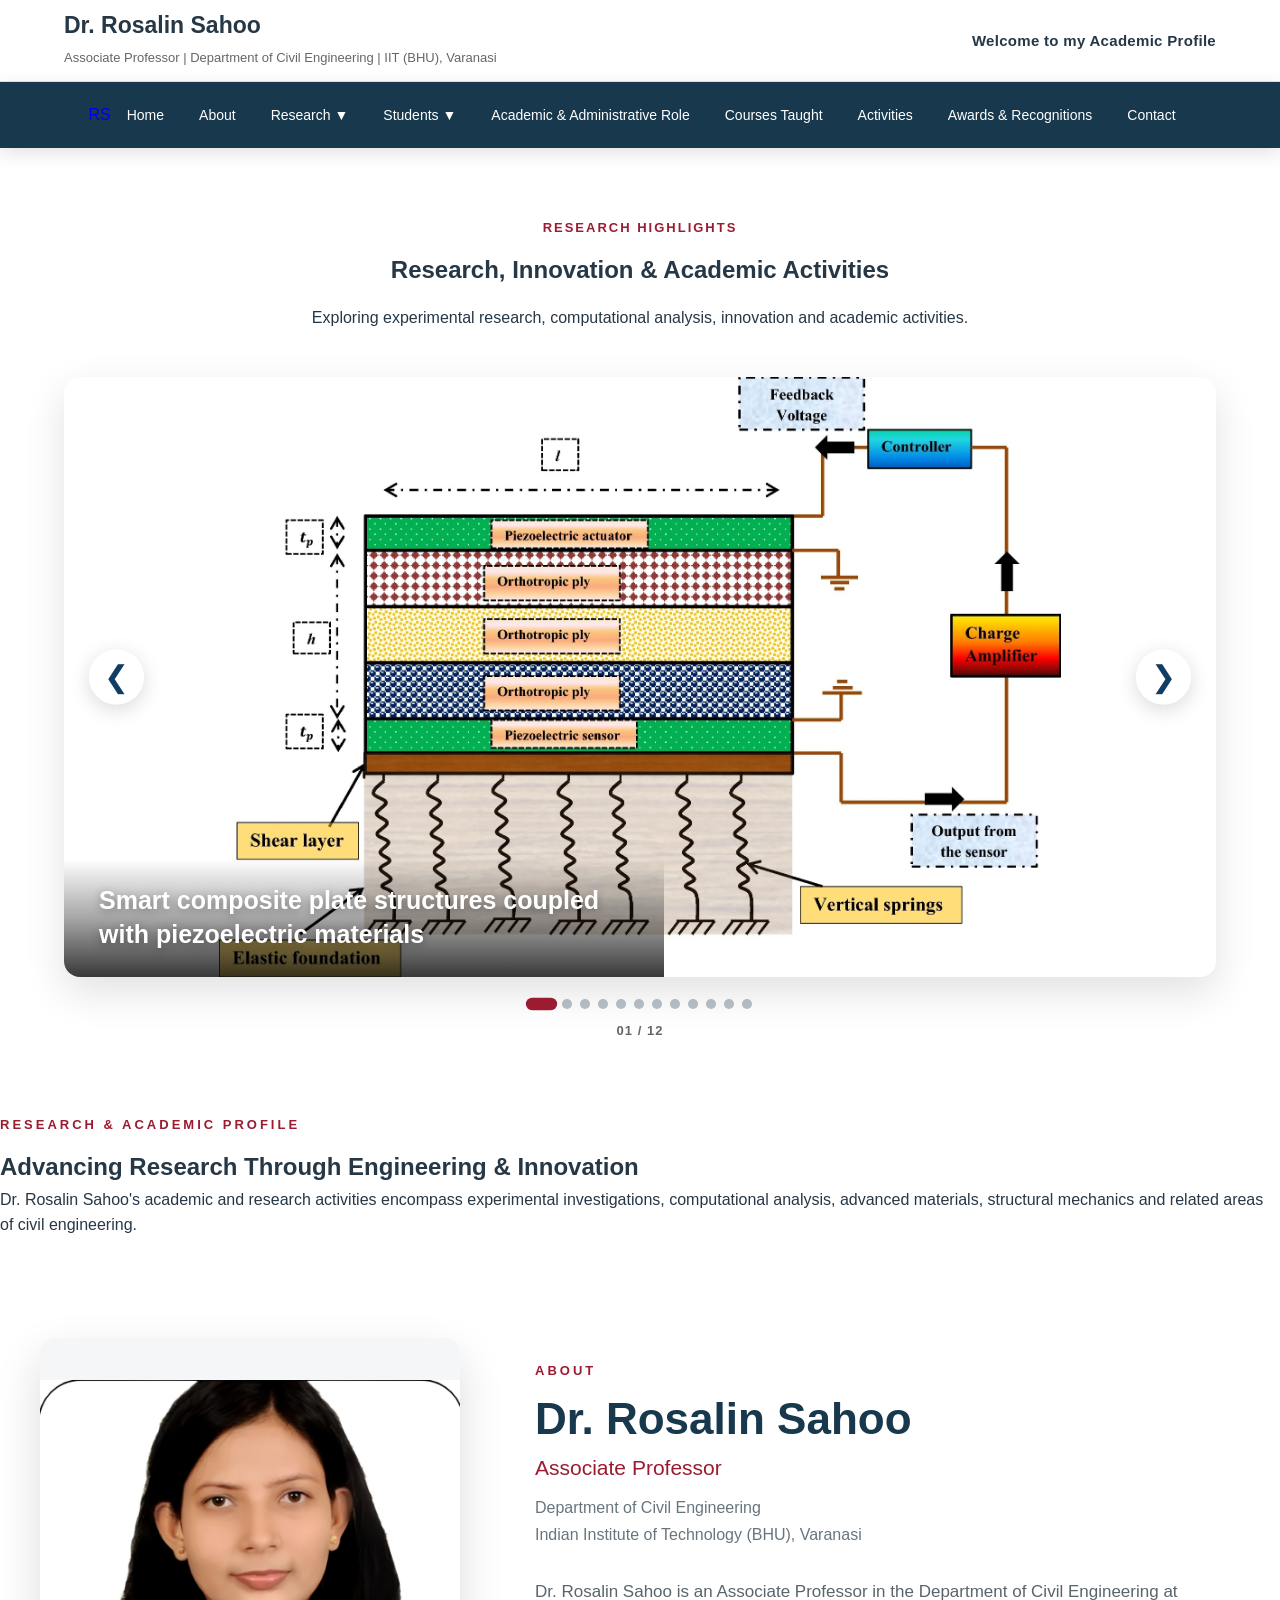
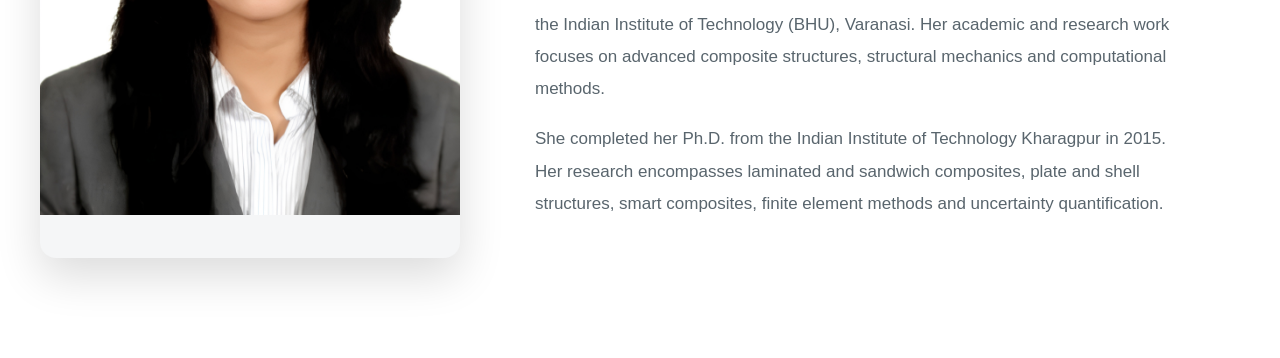
==== index.html @ 18638da4 "Initial website upload" ====
<!DOCTYPE html>
<html lang="en">

<head>

    <meta charset="UTF-8">
    <meta name="viewport" content="width=device-width, initial-scale=1.0">

    <title>Dr. Rosalin Sahoo | IIT(BHU)</title>

    <link rel="stylesheet" href="css/style.css">
    <link rel="stylesheet" href="css/research-slider.css">
    <link rel="stylesheet" href="css/header.css">

</head>


<body>


<header class="site-header">

    <!-- =====================================================
         COMPACT WELCOME HEADER
    ====================================================== -->

    <div class="compact-header">

        <div class="compact-header-inner">

            <div class="header-profile">

                <h1>
                    Dr. Rosalin Sahoo
                </h1>

                <span>
                    Associate Professor | Department of Civil Engineering |
                    IIT (BHU), Varanasi
                </span>

            </div>


            <div class="welcome-message">

                <span>
                    Welcome to my Academic Profile
                </span>

            </div>

        </div>

    </div>



    <!-- =================================================
         NAVIGATION BAR
    ================================================== -->

    <nav class="navbar">

        <div class="nav-container">


            <!-- Small Logo -->

            <a href="index.html" class="nav-logo">
                RS
            </a>



            <!-- Main Menu -->

            <ul class="nav-menu">


                <!-- HOME -->

                <li>
                    <a href="index.html">
                        Home
                    </a>
                </li>



                <!-- ABOUT -->

                <li>
                    <a href="#about">
                        About
                    </a>
                </li>



                <!-- RESEARCH -->

                <li class="dropdown">

                    <a href="#">
                        Research <span>▼</span>
                    </a>

                    <ul class="dropdown-menu">

                        <li>
                            <a href="research-areas.html">
                                Research Areas
                            </a>
                        </li>

                        <li>
                            <a href="publications.html">
                                Publications
                            </a>
                        </li>

                        <li>
                            <a href="sponsored-projects.html">
                                Sponsored Projects
                            </a>
                        </li>

                        <li>
                            <a href="patents.html">
                                Patents
                            </a>
                        </li>

                    </ul>

                </li>



                <!-- STUDENTS -->

                <li class="dropdown">

                    <a href="#">
                        Students <span>▼</span>
                    </a>

                    <ul class="dropdown-menu">

                        <li>
                            <a href="postdoctoral-fellows.html">
                                Postdoctoral Fellows
                            </a>
                        </li>

                        <li>
                            <a href="phd-students.html">
                                Ph.D. Students
                            </a>
                        </li>

                        <li>
                            <a href="pg-students.html">
                                PG Students (M.Tech. + IDD)
                            </a>
                        </li>

                    </ul>

                </li>



<!-- ACADEMIC & ADMINISTRATIVE ROLE -->
<li>
    <a href="academic-administrative-experience.html">
        Academic &amp; Administrative Role
    </a>
</li>


<!-- COURSES TAUGHT -->
<li>
    <a href="courses-taught.html">
        Courses Taught
    </a>
</li>


<!-- ACTIVITIES -->
<li>
    <a href="activities.html">
        Activities
    </a>
</li>


<!-- AWARDS -->
<li>
    <a href="awards.html">
        Awards &amp; Recognitions
    </a>
</li>


<!-- CONTACT -->
<li>
    <a href="contact.html">
        Contact
    </a>
</li>

            </ul>

        </div>

    </nav>

</header>



<!-- =====================================================
     MAIN
====================================================== -->

<main>



<!-- =====================================================
     RESEARCH SLIDESHOW
====================================================== -->

<section class="research-slider-section">

    <div class="section-heading">

        <span class="section-kicker">
            RESEARCH HIGHLIGHTS
        </span>

        <h2>
            Research, Innovation &amp; Academic Activities
        </h2>

        <p>
            Exploring experimental research, computational analysis,
            innovation and academic activities.
        </p>

    </div>


    <!-- SLIDESHOW -->

    <div class="research-slider">

        <div class="slide-image-container">

            <img
                id="slide-image"
                src="images/hero/Smart_composite_plate_structures_coupled_with_piezoelectric_materials.jpg"
                alt="Research activity"
            >

            <!-- Image title -->

            <div class="slide-title">

                <h3 id="slide-heading">
                    Smart composite plate structures coupled with piezoelectric materials
                </h3>

            </div>


            <!-- Previous -->

            <button
                class="slider-button slider-prev"
                id="prev-slide"
                aria-label="Previous slide">

                &#10094;

            </button>


            <!-- Next -->

            <button
                class="slider-button slider-next"
                id="next-slide"
                aria-label="Next slide">

                &#10095;

            </button>

        </div>


        <!-- Dots -->

        <div
            class="slider-dots"
            id="slider-dots">
        </div>


        <!-- Counter -->

        <div
            class="slide-counter"
            id="slide-counter">

            01 / 12

        </div>

    </div>

</section>



<!-- =====================================================
     RESEARCH INTRODUCTION
====================================================== -->

<section class="research-introduction">

    <div class="research-introduction-inner">

        <span class="section-kicker">
            RESEARCH &amp; ACADEMIC PROFILE
        </span>

        <h2>
            Advancing Research Through
            Engineering &amp; Innovation
        </h2>

        <p>
            Dr. Rosalin Sahoo's academic and research activities
            encompass experimental investigations, computational
            analysis, advanced materials, structural mechanics
            and related areas of civil engineering.
        </p>

    </div>

</section>



<!-- =====================================================
     ABOUT DR. ROSALIN SAHOO
====================================================== -->

<section
    id="about"
    class="about-section">


    <div class="about-container">


        <!-- LEFT: PROFILE PHOTO -->

        <div class="about-image">

            <img
                src="images/profilepic/R_Sahoo_image.jpg"
                alt="Dr. Rosalin Sahoo"
                class="profile-photo"
            >

        </div>



        <!-- RIGHT: PROFILE DETAILS -->

        <div class="about-content">

            <span class="section-kicker">
                ABOUT
            </span>

            <h2>
                Dr. Rosalin Sahoo
            </h2>

            <h3>
                Associate Professor
            </h3>

            <p class="about-affiliation">

                Department of Civil Engineering<br>

                Indian Institute of Technology (BHU), Varanasi

            </p>

            <p>

                Dr. Rosalin Sahoo is an Associate Professor in the
                Department of Civil Engineering at the Indian Institute
                of Technology (BHU), Varanasi. Her academic and research
                work focuses on advanced composite structures,
                structural mechanics and computational methods.

            </p>

            <p>

                She completed her Ph.D. from the Indian Institute of
                Technology Kharagpur in 2015. Her research encompasses
                laminated and sandwich composites, plate and shell
                structures, smart composites, finite element methods
                and uncertainty quantification.

            </p>

        </div>

    </div>

</section>


<!-- =====================================================
     JAVASCRIPT
====================================================== -->

<script src="js/script.js"></script>


</body>

</html>
---- css/style.css ----
/* =========================================================
   DR. ROSALIN SAHOO WEBSITE
   COMPLETE CSS
========================================================= */


/* =========================================================
   1. GLOBAL
========================================================= */

* {
    margin: 0;
    padding: 0;
    box-sizing: border-box;
}

html {
    scroll-behavior: smooth;
}

body {
    margin: 0;
    padding: 0;

    font-family:
        "Segoe UI",
        Arial,
        Helvetica,
        sans-serif;

    color: #263746;

    background: #ffffff;

    line-height: 1.6;

    overflow-x: hidden;
}

img {
    max-width: 100%;
}

a {
    text-decoration: none;
}

button {
    font-family: inherit;
}


/* =========================================================
   2. COMMON SECTION LABEL
========================================================= */

.section-kicker {
    display: inline-block;

    margin-bottom: 12px;

    color: #9b1c31;

    font-size: 13px;

    font-weight: 700;

    letter-spacing: 3px;

    text-transform: uppercase;
}


/* =========================================================
   3. IIT(BHU) HEADER
========================================================= */

.header-background {

    width: 100%;

    min-height: 250px;

    background-image:
        linear-gradient(
            rgba(12, 35, 50, 0.55),
            rgba(12, 35, 50, 0.55)
        ),
        url("../images/background/iitbhu_background.jpeg");

    background-size: cover;

    background-position: center;

    display: flex;

    align-items: center;

    justify-content: center;

    text-align: center;

    color: white;
}


.header-content {

    padding: 50px 25px;

}


.header-content h1 {

    margin-bottom: 8px;

    font-size: 42px;

    font-weight: 600;

    letter-spacing: 0.5px;

}


.header-content p {

    font-size: 18px;

    opacity: 0.92;

}


/* =========================================================
   4. NAVIGATION BAR
========================================================= */

.navbar {

    width: 100%;

    background: #17384d;

    box-shadow:
        0 5px 18px rgba(0, 0, 0, 0.12);

    position: relative;

    z-index: 1000;
}


.nav-container {

    width: 100%;

    max-width: 1250px;

    min-height: 66px;

    margin: 0 auto;

    padding: 0 25px;

    display: flex;

    align-items: center;

    justify-content: center;
}


.nav-menu {

    list-style: none;

    display: flex;

    align-items: center;

    justify-content: center;

    flex-wrap: wrap;

    gap: 3px;

}


.nav-menu > li {

    position: relative;

}


.nav-menu > li > a {

    display: block;

    padding: 21px 16px;

    color: white;

    font-size: 14px;

    font-weight: 500;

    transition:
        background 0.3s ease,
        color 0.3s ease;
}


.nav-menu > li > a:hover {

    background: #9b1c31;

}


/* Dropdown */

.dropdown-menu {

    position: absolute;

    top: 100%;

    left: 0;

    min-width: 220px;

    padding: 8px 0;

    background: white;

    list-style: none;

    box-shadow:
        0 12px 30px rgba(0, 0, 0, 0.16);

    border-top: 3px solid #9b1c31;

    opacity: 0;

    visibility: hidden;

    transform: translateY(8px);

    transition:
        opacity 0.25s ease,
        transform 0.25s ease,
        visibility 0.25s ease;

    z-index: 1100;
}


.nav-menu li:hover > .dropdown-menu {

    opacity: 1;

    visibility: visible;

    transform: translateY(0);

}


.dropdown-menu li {

    width: 100%;

}


.dropdown-menu li a {

    display: block;

    padding: 11px 18px;

    color: #304452;

    font-size: 14px;

    white-space: nowrap;

}


.dropdown-menu li a:hover {

    background: #f1f4f6;

    color: #9b1c31;

}


/* =========================================================
   HERO SLIDESHOW — CENTERED
========================================================= */

.hero-section {
    width: 100%;
    padding: 60px 30px;

    display: flex;
    justify-content: center;
    align-items: center;

    background: linear-gradient(
        135deg,
        #f4f7f9,
        #e8eef2
    );

    box-sizing: border-box;
}


/* Main slideshow */

.hero-container {
    position: relative;

    display: block;

    width: 100%;
    max-width: 1200px;

    margin: 0 auto !important;

    padding: 0 !important;

    left: auto !important;
    right: auto !important;

    transform: none !important;

    overflow: hidden;

    border-radius: 16px;

    background: #172f3f;

    box-shadow:
        0 20px 45px rgba(0, 0, 0, 0.15);

    box-sizing: border-box;
}


/* =========================================================
   SLIDES
========================================================= */

.slide {
    position: relative !important;

    width: 100% !important;

    height: 560px;

    min-height: 560px;

    margin: 0 !important;

    padding: 0 !important;

    display: none;

    overflow: hidden;
}


.slide.active {
    display: block !important;
}


/* =========================================================
   SLIDE IMAGE
========================================================= */

.slide img {
    display: block;

    width: 100% !important;

    height: 560px !important;

    margin: 0 !important;

    padding: 0 !important;

    object-fit: cover;

    object-position: center;
}


/* =========================================================
   ANNOTATIONS
========================================================= */

.annotation {
    position: absolute !important;

    z-index: 20;

    padding: 8px 14px;

    margin: 0;

    background: rgba(23, 56, 77, 0.95);

    color: #ffffff;

    border-left: 4px solid #9b1c31;

    border-radius: 4px;

    font-size: 14px;

    font-weight: 600;

    line-height: 1.4;

    white-space: nowrap;

    box-shadow:
        0 6px 18px rgba(0, 0, 0, 0.25);
}


/* =========================================================
   PREVIOUS / NEXT
========================================================= */

.prev,
.next {
    position: absolute !important;

    top: 50%;

    width: 45px;

    height: 45px;

    margin: 0;

    padding: 0;

    transform: translateY(-50%);

    z-index: 30;

    border: none;

    border-radius: 50%;

    background: rgba(23, 56, 77, 0.82);

    color: #ffffff;

    font-size: 25px;

    cursor: pointer;

    display: flex;

    align-items: center;

    justify-content: center;
}


.prev {
    left: 20px;
}


.next {
    right: 20px;
}


.prev:hover,
.next:hover {
    background: #9b1c31;
}


/* =========================================================
   DOTS
========================================================= */

.dots {
    position: absolute !important;

    left: 50% !important;

    bottom: 20px;

    width: auto;

    margin: 0;

    padding: 0;

    transform: translateX(-50%);

    z-index: 30;

    display: flex;

    align-items: center;

    justify-content: center;

    gap: 8px;
}


.dot {
    width: 10px;

    height: 10px;

    margin: 0;

    padding: 0;

    border-radius: 50%;

    background: rgba(255, 255, 255, 0.55);

    cursor: pointer;
}


.dot.active,
.dot:hover {
    background: #ffffff;

    transform: scale(1.2);
}


/* =========================================================
   MOBILE
========================================================= */

@media (max-width: 700px) {

    .hero-section {
        width: 100%;

        padding: 30px 15px;

        display: flex;

        justify-content: center;
    }


    .hero-container {
        width: 100%;

        max-width: 100%;

        margin: 0 auto !important;
    }


    .slide {
        height: 420px;

        min-height: 420px;
    }


    .slide img {
        height: 420px !important;
    }


    .annotation {
        font-size: 11px;

        padding: 6px 9px;

        max-width: 180px;

        white-space: normal;
    }


    .prev,
    .next {
        width: 38px;

        height: 38px;

        font-size: 20px;
    }


    .prev {
        left: 10px;
    }


    .next {
        right: 10px;
    }
}

/* Individual slide */

.slide {
    position: relative;

    width: 100%;

    min-height: 560px;

    display: none;

    margin: 0;
    padding: 0;
}


.slide.active {
    display: block;
}


/* Slide image */

.slide img {
    display: block;

    width: 100%;

    height: 560px;

    margin: 0;
    padding: 0;

    object-fit: cover;

    object-position: center;
}


/* Image overlay */

.slide::after {
    content: "";

    position: absolute;

    top: 0;
    left: 0;
    right: 0;
    bottom: 0;

    background: linear-gradient(
        to bottom,
        rgba(0, 0, 0, 0.02),
        rgba(0, 0, 0, 0.15)
    );

    pointer-events: none;

    z-index: 1;
}


/* =========================================================
   ANNOTATIONS
========================================================= */

.annotation {
    position: absolute;

    z-index: 10;

    padding: 8px 14px;

    background: rgba(23, 56, 77, 0.94);

    color: white;

    border-left: 4px solid #9b1c31;

    border-radius: 4px;

    font-size: 14px;

    font-weight: 600;

    line-height: 1.4;

    white-space: nowrap;

    box-shadow: 0 6px 18px rgba(0, 0, 0, 0.25);
}


/* =========================================================
   PREVIOUS / NEXT BUTTONS
========================================================= */

.prev,
.next {
    position: absolute;

    top: 50%;

    transform: translateY(-50%);

    z-index: 20;

    width: 45px;
    height: 45px;

    border: none;

    border-radius: 50%;

    background: rgba(23, 56, 77, 0.80);

    color: white;

    font-size: 25px;

    cursor: pointer;

    display: flex;

    align-items: center;

    justify-content: center;
}


.prev {
    left: 20px;
}


.next {
    right: 20px;
}


.prev:hover,
.next:hover {
    background: #9b1c31;
}


/* =========================================================
   SLIDESHOW DOTS
========================================================= */

.dots {
    position: absolute;

    left: 50%;

    bottom: 20px;

    transform: translateX(-50%);

    z-index: 20;

    display: flex;

    justify-content: center;

    align-items: center;

    gap: 8px;
}


.dot {
    width: 10px;
    height: 10px;

    border-radius: 50%;

    background: rgba(255, 255, 255, 0.55);

    cursor: pointer;
}


.dot.active,
.dot:hover {
    background: white;

    transform: scale(1.2);
}


/* =========================================================
   6. INDIVIDUAL SLIDES
========================================================= */

.slide {

    position: relative !important;

    width: 100% !important;

    min-height: 570px;

    display: none;

    margin: 0;

    padding: 0;

    overflow: hidden;

}


/*
   Only the active slide is displayed.
*/

.slide.active {

    display: block !important;

}


/* =========================================================
   7. SLIDESHOW IMAGE
========================================================= */

.slide img {

    display: block;

    width: 100% !important;

    height: 570px;

    margin: 0;

    padding: 0;

    object-fit: cover;

    object-position: center;

}


/* =========================================================
   8. IMAGE OVERLAY
========================================================= */

.slide::after {

    content: "";

    position: absolute;

    top: 0;

    left: 0;

    right: 0;

    bottom: 0;

    background:
        linear-gradient(
            to bottom,
            rgba(0, 0, 0, 0.03),
            rgba(0, 0, 0, 0.15)
        );

    pointer-events: none;

    z-index: 1;

}


/* =========================================================
   9. ANNOTATIONS
========================================================= */


/*
   IMPORTANT:
   Annotations are positioned relative to the
   individual .slide.

   Therefore they stay attached to the photograph.
*/

.annotation {

    position: absolute !important;

    z-index: 20 !important;

    display: block;

    width: max-content;

    max-width: 220px;

    padding: 8px 14px;

    margin: 0;

    background:
        rgba(23, 56, 77, 0.95);

    color: #ffffff;

    border-left: 4px solid #9b1c31;

    border-radius: 4px;

    font-size: 14px;

    font-weight: 600;

    line-height: 1.4;

    white-space: nowrap;

    box-shadow:
        0 6px 18px rgba(0, 0, 0, 0.28);

    pointer-events: none;

}


/*
   If annotation has an arrow/line,
   it remains inside the slide.
*/

.annotation::after {

    pointer-events: none;

}


/* =========================================================
   10. SLIDESHOW PREVIOUS / NEXT BUTTONS
========================================================= */

.prev,
.next {

    position: absolute !important;

    top: 50%;

    transform: translateY(-50%);

    z-index: 50;

    width: 45px;

    height: 45px;

    padding: 0;

    border: none;

    border-radius: 50%;

    background:
        rgba(23, 56, 77, 0.82);

    color: #ffffff;

    font-size: 25px;

    line-height: 45px;

    text-align: center;

    cursor: pointer;

    transition:
        background 0.3s ease,
        transform 0.3s ease;
}


.prev {

    left: 20px;

}


.next {

    right: 20px;

}


.prev:hover,
.next:hover {

    background: #9b1c31;

    transform:
        translateY(-50%) scale(1.06);

}


/* =========================================================
   11. SLIDESHOW DOTS
========================================================= */

.dots {

    position: absolute !important;

    left: 50%;

    bottom: 20px;

    transform: translateX(-50%);

    z-index: 50;

    display: flex;

    align-items: center;

    justify-content: center;

    gap: 8px;

}


.dot {

    width: 10px;

    height: 10px;

    padding: 0;

    border-radius: 50%;

    background:
        rgba(255, 255, 255, 0.55);

    cursor: pointer;

    transition:
        transform 0.25s ease,
        background 0.25s ease;
}


.dot.active,
.dot:hover {

    background: #ffffff;

    transform: scale(1.25);

}


/* =========================================================
   12. ABOUT SECTION
========================================================= */

.about-section {

    width: 100%;

    padding: 100px 30px;

    background: #ffffff;

}


.about-container {

    width: 100%;

    max-width: 1200px;

    margin: 0 auto;

    display: grid !important;

    grid-template-columns:
        420px 1fr !important;

    gap: 75px;

    align-items: center;

}


/* LEFT PHOTO */

.about-image {

    width: 420px;

    height: 520px;

    display: block;

    margin: 0;

}


.profile-photo {

    width: 100%;

    height: 100%;

    display: block;

    object-fit: contain;

    object-position: center;

    border-radius: 16px;

    background: #f5f6f7;

    box-shadow:
        0 18px 45px rgba(0, 0, 0, 0.14);

}


/* RIGHT CONTENT */

.about-content {

    width: 100%;

    max-width: 650px;

}


.about-content h2 {

    margin: 0 0 8px;

    font-size: 44px;

    line-height: 1.15;

    color: #17384d;

    font-weight: 600;

}


.about-content h3 {

    margin: 0 0 12px;

    font-size: 21px;

    line-height: 1.4;

    color: #9b1c31;

    font-weight: 500;

}


.about-affiliation {

    margin: 0 0 28px;

    color: #68757d;

    font-size: 16px;

    line-height: 1.7;

}


.about-content p:not(.about-affiliation) {

    margin: 0 0 18px;

    color: #59656d;

    font-size: 17px;

    line-height: 1.9;

}


.about-button {

    display: inline-flex;

    align-items: center;

    gap: 14px;

    margin-top: 12px;

    padding: 13px 22px;

    border-radius: 5px;

    background: #17384d;

    color: #ffffff;

    font-size: 14px;

    font-weight: 500;

}


.about-button:hover {

    background: #9b1c31;

}


/* =========================================================
   13. RESEARCH AREA SECTION
========================================================= */

.research-areas-section {

    width: 100%;

    padding: 100px 30px;

    background:
        linear-gradient(
            135deg,
            #f5f7fa,
            #e9eef3
        );

}


.research-areas-heading {

    width: 100%;

    max-width: 850px;

    margin: 0 auto 55px;

    text-align: center;

}


.research-areas-heading h2 {

    margin: 0 0 15px;

    color: #17384d;

    font-size: 42px;

    line-height: 1.2;

    font-weight: 600;

}


.research-areas-heading p {

    margin: 0;

    color: #68757d;

    font-size: 17px;

    line-height: 1.8;

}


/* =========================================================
   14. RESEARCH CARDS
========================================================= */

.research-cards {

    width: 100%;

    max-width: 1200px;

    margin: 0 auto;

    display: grid !important;

    grid-template-columns:
        repeat(3, minmax(0, 1fr)) !important;

    gap: 25px;

}


.research-card {

    position: relative;

    min-height: 285px;

    padding: 35px;

    background: #ffffff;

    border-radius: 12px;

    border: 1px solid #e3e8ec;

    overflow: hidden;

    transition:
        transform 0.3s ease,
        box-shadow 0.3s ease;
}


.research-card::before {

    content: "";

    position: absolute;

    left: 0;

    top: 0;

    width: 4px;

    height: 0;

    background: #9b1c31;

    transition:
        height 0.3s ease;
}


.research-card:hover {

    transform:
        translateY(-7px);

    box-shadow:
        0 18px 40px rgba(0, 0, 0, 0.10);

}


.research-card:hover::before {

    height: 100%;

}


.research-number {

    margin-bottom: 22px;

    color: #9b1c31;

    font-size: 13px;

    font-weight: 700;

    letter-spacing: 2px;

}


.research-card h3 {

    margin: 0 0 15px;

    color: #17384d;

    font-size: 21px;

    line-height: 1.35;

}


.research-card p {

    margin: 0;

    color: #68757d;

    font-size: 15px;

    line-height: 1.75;

}


.research-arrow {

    position: absolute;

    right: 30px;

    bottom: 25px;

    color: #9b1c31;

    font-size: 22px;

}


.research-card:hover .research-arrow {

    transform:
        translateX(7px);

}


/* =========================================================
   15. GENERAL CONTENT
========================================================= */

.content-section {

    width: 100%;

    padding: 90px 30px;

    background: #ffffff;

}


.content-container {

    width: 100%;

    max-width: 1200px;

    margin: 0 auto;

}


.content-section h2 {

    margin-bottom: 25px;

    color: #17384d;

    font-size: 40px;

}


.content-section p {

    color: #59656d;

    line-height: 1.8;

}


/* =========================================================
   16. FOOTER
========================================================= */

.site-footer {

    width: 100%;

    padding: 55px 30px;

    background: #17384d;

    color: #ffffff;

    text-align: center;

}


.site-footer h3 {

    margin-bottom: 10px;

    font-size: 22px;

    font-weight: 500;

}


.site-footer p {

    color:
        rgba(255, 255, 255, 0.75);

    font-size: 14px;

    line-height: 1.7;

}


/* =========================================================
   17. TABLET
========================================================= */

@media (max-width: 1000px) {

    .nav-menu > li > a {

        padding: 18px 11px;

        font-size: 13px;

    }


    /* About */

    .about-container {

        grid-template-columns:
            340px 1fr !important;

        gap: 45px;

    }


    .about-image {

        width: 340px;

        height: 450px;

    }


    .about-content h2 {

        font-size: 36px;

    }


    /* Research */

    .research-cards {

        grid-template-columns:
            repeat(2, minmax(0, 1fr)) !important;

    }

}


/* =========================================================
   18. MOBILE
========================================================= */

@media (max-width: 700px) {

    /* Header */

    .header-background {

        min-height: 210px;

    }


    .header-content {

        padding: 40px 20px;

    }


    .header-content h1 {

        font-size: 30px;

    }


    .header-content p {

        font-size: 15px;

    }


    /* Navigation */

    .nav-container {

        padding: 0 10px;

    }


    .nav-menu {

        width: 100%;

        flex-direction: column;

        align-items: stretch;

        gap: 0;

    }


    .nav-menu > li > a {

        text-align: center;

        padding: 13px 10px;

    }


    /* Hero */

    .hero-section {

        padding: 30px 15px;

    }


    .hero-container {

        width: 100%;

        margin-left: auto !important;

        margin-right: auto !important;

        border-radius: 12px;

    }


    .slide {

        width: 100% !important;

        min-height: 420px;

    }


    .slide img {

        width: 100% !important;

        height: 420px;

    }


    .annotation {

        font-size: 11px;

        padding: 6px 9px;

        max-width: 160px;

    }


    .prev,
    .next {

        width: 38px;

        height: 38px;

        line-height: 38px;

        font-size: 20px;

    }


    .prev {

        left: 10px;

    }


    .next {

        right: 10px;

    }


    /* About */

    .about-section {

        padding: 70px 20px;

    }


    .about-container {

        display: grid !important;

        grid-template-columns:
            1fr !important;

        gap: 40px;

    }


    .about-image {

        width: 100%;

        max-width: 420px;

        height: 500px;

        margin: 0 auto;

    }


    .about-content {

        max-width: 100%;

    }


    .about-content h2 {

        font-size: 34px;

    }


    /* Research */

    .research-areas-section {

        padding: 70px 20px;

    }


    .research-areas-heading h2 {

        font-size: 33px;

    }


    .research-areas-heading p {

        font-size: 15px;

    }


    .research-cards {

        grid-template-columns:
            1fr !important;

        gap: 20px;

    }


    .research-card {

        min-height: 250px;

        padding: 30px;

    }


    /* General */

    .content-section {

        padding: 70px 20px;

    }


    .content-section h2 {

        font-size: 32px;

    }

}


/* =========================================================
   19. SMALL MOBILE
========================================================= */

@media (max-width: 450px) {

    .header-content h1 {

        font-size: 26px;

    }


    .about-image {

        height: 430px;

    }


    .about-content h2 {

        font-size: 30px;

    }


    .research-card {

        padding: 25px;

    }


    .research-card h3 {

        font-size: 19px;

    }

}
/* =========================================================
   RESEARCH HIGHLIGHTS SLIDESHOW
   Matches the actual HTML structure
========================================================= */

.research-slider-section {
    width: 100%;
    padding: 80px 30px;

    background:
        linear-gradient(
            135deg,
            #f4f7f9,
            #e8eef2
        );

    box-sizing: border-box;
}


/* Section heading */

.research-slider-section .section-heading {
    width: 100%;
    max-width: 900px;

    margin: 0 auto 45px;

    text-align: center;
}


/* Main slider */

.research-slider {
    position: relative;

    width: 100%;
    max-width: 1200px;

    margin: 0 auto !important;

    padding: 0;

    box-sizing: border-box;

    display: block;
}


/* =========================================================
   IMAGE CONTAINER
========================================================= */

.slide-image-container {
    position: relative;

    width: 100%;
    max-width: 1200px;

    height: 600px;

    margin: 0 auto !important;
    padding: 0;

    overflow: hidden;

    border-radius: 16px;

    background: #172f3f;

    box-shadow:
        0 20px 45px rgba(0, 0, 0, 0.16);

    box-sizing: border-box;
}


/* Main slideshow image */

#slide-image {
    display: block;

    width: 100% !important;

    height: 600px !important;

    max-width: none !important;

    margin: 0 !important;
    padding: 0;

    object-fit: cover;

    object-position: center;

    transition:
        opacity 0.4s ease;
}


/* Dark overlay */

.slide-overlay {
    position: absolute;

    top: 0;
    left: 0;
    right: 0;
    bottom: 0;

    z-index: 2;

    pointer-events: none;

    background:
        linear-gradient(
            to bottom,
            rgba(0, 0, 0, 0.08),
            rgba(0, 0, 0, 0.18)
        );
}


/* =========================================================
   SLIDE TITLE
========================================================= */

.slide-title {
    position: absolute;

    left: 40px;
    bottom: 45px;

    z-index: 5;

    max-width: 600px;

    color: white;
}


.slide-title span {
    display: block;

    margin-bottom: 8px;

    color: #ffffff;

    font-size: 13px;

    font-weight: 700;

    letter-spacing: 2px;

    text-transform: uppercase;
}


.slide-title h3 {
    margin: 0;

    color: #ffffff;

    font-size: 32px;

    line-height: 1.25;

    font-weight: 600;

    text-shadow:
        0 2px 10px rgba(0, 0, 0, 0.35);
}


/* =========================================================
   ANNOTATIONS
========================================================= */

.annotation-container {
    position: absolute;

    top: 0;
    left: 0;

    width: 100%;
    height: 100%;

    z-index: 10;

    pointer-events: none;
}


/*
   Individual annotations generated by JavaScript
*/

.annotation-container .annotation {
    position: absolute;

    z-index: 11;

    padding: 8px 14px;

    background:
        rgba(23, 56, 77, 0.95);

    color: #ffffff;

    border-left: 4px solid #9b1c31;

    border-radius: 4px;

    font-size: 14px;

    font-weight: 600;

    line-height: 1.4;

    white-space: nowrap;

    box-shadow:
        0 6px 18px rgba(0, 0, 0, 0.28);
}


/* =========================================================
   PREVIOUS / NEXT BUTTONS
========================================================= */

.slider-button {
    position: absolute;

    top: 50%;

    z-index: 20;

    width: 48px;
    height: 48px;

    padding: 0;

    margin: 0;

    transform: translateY(-50%);

    border: none;

    border-radius: 50%;

    background:
        rgba(23, 56, 77, 0.82);

    color: #ffffff;

    font-size: 25px;

    line-height: 48px;

    text-align: center;

    cursor: pointer;

    transition:
        background 0.25s ease,
        transform 0.25s ease;
}


.slider-prev {
    left: 20px;
}


.slider-next {
    right: 20px;
}


.slider-button:hover {
    background: #9b1c31;

    transform:
        translateY(-50%) scale(1.06);
}


/* =========================================================
   DOTS
========================================================= */

.slider-dots {
    width: 100%;

    margin: 20px auto 0;

    display: flex;

    align-items: center;

    justify-content: center;

    gap: 8px;
}


/*
   Your JavaScript may generate buttons/spans here.
*/

.slider-dots button,
.slider-dots span,
.slider-dots .dot {
    width: 10px;
    height: 10px;

    padding: 0;
    margin: 0;

    border: none;

    border-radius: 50%;

    background: #b8c1c7;

    cursor: pointer;

    transition:
        transform 0.25s ease,
        background 0.25s ease;
}


.slider-dots button.active,
.slider-dots span.active,
.slider-dots .dot.active {
    background: #9b1c31;

    transform: scale(1.25);
}


/* =========================================================
   COUNTER
========================================================= */

.slide-counter {
    width: 100%;

    margin-top: 12px;

    text-align: center;

    color: #68757d;

    font-size: 13px;

    font-weight: 600;

    letter-spacing: 1px;
}


/* =========================================================
   TABLET
========================================================= */

@media (max-width: 900px) {

    .research-slider-section {
        padding: 70px 25px;
    }


    .slide-image-container {

        height: 520px;

    }


    #slide-image {

        height: 520px !important;

    }


    .slide-title {

        left: 30px;

        bottom: 35px;

    }


    .slide-title h3 {

        font-size: 27px;

    }

}


/* =========================================================
   MOBILE
========================================================= */

@media (max-width: 600px) {

    .research-slider-section {

        padding: 55px 15px;

    }


    .research-slider {

        width: 100%;

        max-width: 100%;

    }


    .slide-image-container {

        width: 100%;

        height: 430px;

        border-radius: 12px;

    }


    #slide-image {

        width: 100% !important;

        height: 430px !important;

    }


    .slide-title {

        left: 20px;

        right: 20px;

        bottom: 30px;

    }


    .slide-title h3 {

        font-size: 23px;

    }


    .slider-button {

        width: 40px;

        height: 40px;

        font-size: 20px;

        line-height: 40px;

    }


    .slider-prev {

        left: 10px;

    }


    .slider-next {

        right: 10px;

    }


    .annotation-container .annotation {

        padding: 6px 9px;

        font-size: 11px;

        max-width: 180px;

        white-space: normal;

    }

}
/* =========================================================
   PUBLICATIONS PAGE
========================================================= */

.publication-page {
    background: #ffffff;
}

.publication-intro {
    max-width: 900px;
    margin-bottom: 45px;
    font-size: 17px;
    line-height: 1.9;
}


/* =========================================================
   PUBLICATION SUMMARY
========================================================= */

.publication-summary {
    display: grid;
    grid-template-columns: repeat(3, 1fr);
    gap: 20px;
    margin-bottom: 70px;
}

.publication-stat {
    padding: 28px 25px;
    background: #f5f7f9;
    border: 1px solid #e3e8ec;
    border-radius: 10px;
    text-align: center;
}

.publication-stat strong {
    display: block;
    margin-bottom: 8px;
    color: #9b1c31;
    font-size: 27px;
    font-weight: 700;
}

.publication-stat span {
    display: block;
    color: #68757d;
    font-size: 14px;
    line-height: 1.5;
}


/* =========================================================
   PUBLICATION YEAR
========================================================= */

.publication-year {
    margin-bottom: 55px;
}

.publication-year h3 {
    margin: 0 0 25px;
    padding-bottom: 12px;
    color: #17384d;
    font-size: 30px;
    font-weight: 600;
    border-bottom: 2px solid #e3e8ec;
}


/* =========================================================
   PUBLICATION LIST
========================================================= */

.publication-list {
    margin: 0;
    padding-left: 30px;
}

.publication-list li {
    margin-bottom: 22px;
    padding-left: 8px;
    color: #59656d;
    font-size: 15.5px;
    line-height: 1.85;
}

.publication-list li::marker {
    color: #9b1c31;
    font-weight: 700;
}

.publication-list em {
    color: #17384d;
    font-style: italic;
}


/* =========================================================
   PUBLICATION NOTE
========================================================= */

.publication-note {
    margin-top: 30px;
    padding: 25px 30px;
    background: #f5f7f9;
    border-left: 4px solid #9b1c31;
    border-radius: 5px;
}

.publication-note p {
    margin: 0;
}


/* =========================================================
   PUBLICATIONS — TABLET
========================================================= */

@media (max-width: 800px) {

    .publication-summary {
        grid-template-columns: 1fr;
    }

}


/* =========================================================
   PUBLICATIONS — MOBILE
========================================================= */

@media (max-width: 600px) {

    .publication-page {
        padding: 60px 20px;
    }

    .publication-intro {
        font-size: 15px;
        line-height: 1.8;
    }

    .publication-summary {
        margin-bottom: 50px;
    }

    .publication-stat {
        padding: 23px 20px;
    }

    .publication-year {
        margin-bottom: 45px;
    }

    .publication-year h3 {
        font-size: 26px;
    }

    .publication-list {
        padding-left: 25px;
    }

    .publication-list li {
        padding-left: 5px;
        margin-bottom: 18px;
        font-size: 14px;
        line-height: 1.75;
    }

}
/* =========================================================
   PUBLICATIONS PAGE
========================================================= */

.publications-section {
    width: 100%;
    padding: 90px 30px;
    background: #f5f7fa;
}

.publications-container {
    width: 100%;
    max-width: 1200px;
    margin: 0 auto;
}


/* =========================================================
   PUBLICATIONS HEADING
========================================================= */

.publications-heading {
    max-width: 850px;
    margin: 0 auto 60px;
    text-align: center;
}

.publications-heading h2 {
    margin: 0 0 15px;
    color: #17384d;
    font-size: 44px;
    line-height: 1.2;
    font-weight: 600;
}

.publications-heading p {
    margin: 0;
    color: #68757d;
    font-size: 17px;
    line-height: 1.8;
}


/* =========================================================
   PUBLICATION CATEGORY
========================================================= */

.publication-category {
    margin-bottom: 65px;
}

.publication-category-header {
    display: flex;
    align-items: center;
    gap: 18px;
    margin-bottom: 30px;
    padding-bottom: 15px;
    border-bottom: 2px solid #dfe5e9;
}

.publication-category-header span {
    color: #9b1c31;
    font-size: 13px;
    font-weight: 700;
    letter-spacing: 2px;
}

.publication-category-header h3 {
    margin: 0;
    color: #17384d;
    font-size: 28px;
    font-weight: 600;
}


/* =========================================================
   PUBLICATION ITEM
========================================================= */

.publication-list {
    display: flex;
    flex-direction: column;
    gap: 18px;
}

.publication-item {
    display: grid;
    grid-template-columns: 80px 1fr;
    gap: 25px;
    padding: 27px 30px;
    background: #ffffff;
    border: 1px solid #e2e7eb;
    border-radius: 10px;
    transition:
        transform 0.25s ease,
        box-shadow 0.25s ease,
        border-color 0.25s ease;
}

.publication-item:hover {
    transform: translateY(-3px);
    border-color: #ccd5db;
    box-shadow:
        0 12px 30px rgba(0, 0, 0, 0.08);
}


/* =========================================================
   YEAR
========================================================= */

.publication-year {
    color: #9b1c31;
    font-size: 15px;
    font-weight: 700;
    letter-spacing: 1px;
    padding-top: 3px;
}


/* =========================================================
   PUBLICATION CONTENT
========================================================= */

.publication-content h4 {
    margin: 0 0 9px;
    color: #17384d;
    font-size: 17px;
    line-height: 1.55;
    font-weight: 600;
}

.publication-content .authors {
    margin: 0 0 5px;
    color: #4f5d65;
    font-size: 15px;
    line-height: 1.6;
}

.publication-content .journal {
    margin: 0;
    color: #68757d;
    font-size: 14px;
    line-height: 1.65;
}


/* =========================================================
   MOBILE
========================================================= */

@media (max-width: 700px) {

    .publications-section {
        padding: 65px 18px;
    }

    .publications-heading {
        margin-bottom: 45px;
    }

    .publications-heading h2 {
        font-size: 34px;
    }

    .publications-heading p {
        font-size: 15px;
    }

    .publication-category {
        margin-bottom: 50px;
    }

    .publication-category-header h3 {
        font-size: 23px;
    }

    .publication-item {
        grid-template-columns: 1fr;
        gap: 8px;
        padding: 22px 20px;
    }

    .publication-year {
        padding: 0;
        font-size: 13px;
    }

    .publication-content h4 {
        font-size: 16px;
    }

    .publication-content .authors {
        font-size: 14px;
    }

    .publication-content .journal {
        font-size: 13px;
    }

}
/* =========================================================
   RESEARCH IMPACT
========================================================= */

.research-impact-section {
    width: 100%;
    padding: 90px 30px;
    background: #ffffff;
}

.research-impact-heading {
    width: 100%;
    max-width: 850px;
    margin: 0 auto 45px;
    text-align: center;
}

.research-impact-heading h2,
.publication-trend-heading h2,
.collaboration-heading h2 {
    margin: 0 0 15px;
    color: #17384d;
    font-size: 40px;
    line-height: 1.2;
    font-weight: 600;
}

.research-impact-heading p,
.publication-trend-heading p,
.collaboration-heading p {
    margin: 0;
    color: #68757d;
    font-size: 16px;
    line-height: 1.8;
}


/* =========================================================
   IMPACT CARDS
========================================================= */

.impact-cards {
    width: 100%;
    max-width: 950px;
    margin: 0 auto;
    display: grid;
    grid-template-columns: repeat(3, 1fr);
    gap: 25px;
}

.impact-card {
    padding: 35px 25px;
    text-align: center;
    background: #f5f7f9;
    border: 1px solid #e1e7eb;
    border-radius: 12px;
    transition: transform 0.3s ease,
                box-shadow 0.3s ease;
}

.impact-card:hover {
    transform: translateY(-5px);
    box-shadow: 0 15px 35px rgba(0,0,0,0.10);
}

.impact-number {
    color: #9b1c31;
    font-size: 42px;
    font-weight: 700;
    line-height: 1.1;
}

.impact-label {
    margin-top: 10px;
    color: #17384d;
    font-size: 18px;
    font-weight: 600;
}

.impact-subtext {
    margin-top: 7px;
    color: #68757d;
    font-size: 13px;
}

.scholar-source {
    margin-top: 30px;
    text-align: center;
}

.scholar-source a {
    color: #9b1c31;
    font-size: 14px;
    font-weight: 600;
}


/* =========================================================
   PUBLICATION TREND
========================================================= */

.publication-trend-section {
    width: 100%;
    padding: 90px 30px;
    background: linear-gradient(
        135deg,
        #f5f7fa,
        #e9eef3
    );
}

.publication-trend-heading {
    width: 100%;
    max-width: 850px;
    margin: 0 auto 45px;
    text-align: center;
}

.publication-chart-wrapper {
    width: 100%;
    max-width: 1050px;
    height: 390px;
    margin: 0 auto;
    padding: 35px 30px 20px;
    background: #ffffff;
    border-radius: 14px;
    box-shadow: 0 15px 35px rgba(0,0,0,0.08);
}

.publication-chart {
    width: 100%;
    height: 100%;
    display: flex;
    align-items: flex-end;
    justify-content: space-around;
    gap: 12px;
    border-bottom: 1px solid #ccd5db;
}

.publication-bar-wrapper {
    height: 100%;
    flex: 1;
    max-width: 70px;
    display: flex;
    flex-direction: column;
    justify-content: flex-end;
    align-items: center;
}

.publication-bar {
    position: relative;
    width: 65%;
    min-height: 3px;
    background: #17384d;
    border-radius: 5px 5px 0 0;
    transition: height 0.8s ease,
                background 0.25s ease;
}

.publication-bar:hover {
    background: #9b1c31;
}

.publication-value {
    position: absolute;
    top: -25px;
    left: 50%;
    transform: translateX(-50%);
    color: #17384d;
    font-size: 12px;
    font-weight: 700;
}

.publication-year {
    margin-top: 10px;
    color: #68757d;
    font-size: 12px;
    white-space: nowrap;
}


/* =========================================================
   RESEARCH COLLABORATION
========================================================= */

.collaboration-section {
    width: 100%;
    padding: 90px 30px;
    background: #ffffff;
}

.collaboration-heading {
    width: 100%;
    max-width: 850px;
    margin: 0 auto 50px;
    text-align: center;
}

.collaboration-grid {
    width: 100%;
    max-width: 1200px;
    margin: 0 auto;
    display: grid;
    grid-template-columns: repeat(3, 1fr);
    gap: 25px;
}

.collaboration-card {
    padding: 30px;
    text-align: center;
    background: #ffffff;
    border: 1px solid #e1e7eb;
    border-radius: 12px;
    transition: transform 0.3s ease,
                box-shadow 0.3s ease;
}

.collaboration-card:hover {
    transform: translateY(-6px);
    box-shadow: 0 16px 35px rgba(0,0,0,0.10);
}

.collaboration-photo-placeholder {
    width: 85px;
    height: 85px;
    margin: 0 auto 20px;
    border-radius: 50%;
    display: flex;
    align-items: center;
    justify-content: center;
    background: #17384d;
    color: #ffffff;
    font-size: 18px;
    font-weight: 700;
}

.collaboration-card h3 {
    margin: 0 0 10px;
    color: #17384d;
    font-size: 18px;
    line-height: 1.35;
}

.collaboration-card p {
    min-height: 55px;
    margin: 0 0 18px;
    color: #68757d;
    font-size: 14px;
    line-height: 1.6;
}

.collaboration-card a {
    color: #9b1c31;
    font-size: 13px;
    font-weight: 600;
}


/* =========================================================
   RESEARCH PAGE MOBILE
========================================================= */

@media (max-width: 800px) {

    .impact-cards {
        grid-template-columns: 1fr;
        max-width: 500px;
    }

    .collaboration-grid {
        grid-template-columns: repeat(2, 1fr);
    }

    .publication-chart-wrapper {
        overflow-x: auto;
    }

    .publication-chart {
        min-width: 750px;
    }
}


@media (max-width: 550px) {

    .research-impact-section,
    .publication-trend-section,
    .collaboration-section {
        padding: 65px 20px;
    }

    .research-impact-heading h2,
    .publication-trend-heading h2,
    .collaboration-heading h2 {
        font-size: 32px;
    }

    .collaboration-grid {
        grid-template-columns: 1fr;
    }

    .publication-chart-wrapper {
        height: 330px;
        padding: 25px 15px 15px;
    }

}
/* =========================================
   RESEARCH FOCUS PROFILE
========================================= */

.research-profile-section {

    padding: 90px 6%;

    background: #f7f8fa;

}


.research-profile-heading {

    max-width: 850px;

    margin: 0 auto 55px;

    text-align: center;

}


.research-profile-heading h2 {

    margin: 12px 0 18px;

}


.research-profile-heading p {

    max-width: 700px;

    margin: auto;

    line-height: 1.8;

    color: #666;

}


/* =========================================
   PROFILE CONTAINER
========================================= */

.research-profile-container {

    max-width: 1150px;

    margin: auto;

    display: grid;

    grid-template-columns: 1fr 1fr;

    gap: 70px;

    align-items: center;

}


/* =========================================
   VISUAL PROFILE
========================================= */

.research-profile-visual {

    position: relative;

    width: 450px;

    height: 450px;

    margin: auto;

}


/* =========================================
   ORBITS
========================================= */

.profile-orbit {

    position: absolute;

    border: 1px solid rgba(0, 0, 0, 0.12);

    border-radius: 50%;

    top: 50%;

    left: 50%;

    transform: translate(-50%, -50%);

}


.orbit-one {

    width: 220px;

    height: 220px;

}


.orbit-two {

    width: 330px;

    height: 330px;

}


.orbit-three {

    width: 430px;

    height: 430px;

}


/* =========================================
   CORE
========================================= */

.profile-core {

    position: absolute;

    top: 50%;

    left: 50%;

    transform: translate(-50%, -50%);

    width: 145px;

    height: 145px;

    border-radius: 50%;

    background: #20252b;

    color: white;

    display: flex;

    flex-direction: column;

    justify-content: center;

    align-items: center;

    text-align: center;

    padding: 20px;

    box-sizing: border-box;

    box-shadow: 0 15px 35px rgba(0,0,0,0.18);

}


.profile-core span {

    font-size: 10px;

    letter-spacing: 2px;

    opacity: 0.7;

    margin-bottom: 8px;

}


.profile-core strong {

    font-size: 15px;

    line-height: 1.35;

}


/* =========================================
   PROFILE NODES
========================================= */

.profile-node {

    position: absolute;

    min-width: 115px;

    padding: 13px 16px;

    background: white;

    border-radius: 8px;

    text-align: center;

    font-size: 12px;

    line-height: 1.35;

    font-weight: 600;

    box-shadow: 0 8px 25px rgba(0,0,0,0.08);

    animation: floatingNode 4s ease-in-out infinite;

}


.node-one {

    top: 5%;

    left: 50%;

    transform: translateX(-50%);

}


.node-two {

    right: 0;

    top: 50%;

    transform: translateY(-50%);

}


.node-three {

    bottom: 5%;

    left: 50%;

    transform: translateX(-50%);

}


.node-four {

    left: 0;

    top: 50%;

    transform: translateY(-50%);

}


@keyframes floatingNode {

    0%,
    100% {

        margin-top: 0;

    }

    50% {

        margin-top: -7px;

    }

}


/* =========================================
   RESEARCH FOCUS LIST
========================================= */

.research-focus-list {

    display: flex;

    flex-direction: column;

    gap: 20px;

}


.focus-item {

    display: flex;

    gap: 20px;

    padding: 22px;

    background: white;

    border-radius: 10px;

    border: 1px solid #e8e8e8;

    transition:
        transform 0.3s ease,
        box-shadow 0.3s ease;

}


.focus-item:hover {

    transform: translateX(6px);

    box-shadow:
        0 12px 30px rgba(0,0,0,0.08);

}


.focus-icon {

    flex-shrink: 0;

    width: 42px;

    height: 42px;

    border-radius: 50%;

    display: flex;

    align-items: center;

    justify-content: center;

    background: #20252b;

    color: white;

    font-size: 11px;

    font-weight: 600;

}


.focus-item h3 {

    margin: 0 0 7px;

    font-size: 17px;

}


.focus-item p {

    margin: 0;

    color: #666;

    line-height: 1.6;

    font-size: 14px;

}


/* =========================================
   SCROLL ANIMATION
========================================= */

.research-hidden {

    opacity: 0;

    transform: translateY(25px);

    transition:
        opacity 0.7s ease,
        transform 0.7s ease;

}


.research-visible {

    opacity: 1;

    transform: translateY(0);

}


/* =========================================
   MOBILE
========================================= */

@media (max-width: 900px) {

    .research-profile-container {

        grid-template-columns: 1fr;

    }


    .research-profile-visual {

        width: 360px;

        height: 360px;

    }


    .orbit-one {

        width: 180px;

        height: 180px;

    }


    .orbit-two {

        width: 270px;

        height: 270px;

    }


    .orbit-three {

        width: 350px;

        height: 350px;

    }

}


@media (max-width: 600px) {

    .research-profile-section {

        padding: 60px 5%;

    }


    .research-profile-visual {

        width: 300px;

        height: 300px;

    }


    .orbit-one {

        width: 150px;

        height: 150px;

    }


    .orbit-two {

        width: 220px;

        height: 220px;

    }


    .orbit-three {

        width: 290px;

        height: 290px;

    }


    .profile-core {

        width: 115px;

        height: 115px;

    }


    .profile-core strong {

        font-size: 12px;

    }


    .profile-node {

        min-width: 80px;

        padding: 9px;

        font-size: 9px;

    }


    .focus-item {

        padding: 18px;

    }

}

/* =========================================================
   SPONSORED PROJECTS PAGE
   ========================================================= */


/* ---------------------------------------------------------
   PROJECT SUMMARY
--------------------------------------------------------- */

.project-summary-section {
    padding: 55px 6% 35px;
    background: #f7f8fa;
}

.project-summary-container {
    max-width: 1200px;
    margin: 0 auto;

    display: grid;
    grid-template-columns: repeat(3, 1fr);

    gap: 24px;
}

.project-summary-card {
    background: #ffffff;

    padding: 28px 25px;

    text-align: center;

    border: 1px solid #e5e7eb;

    border-radius: 8px;

    box-shadow: 0 8px 25px rgba(0, 0, 0, 0.04);

    transition:
        transform 0.3s ease,
        box-shadow 0.3s ease;
}

.project-summary-card:hover {
    transform: translateY(-4px);

    box-shadow:
        0 12px 30px rgba(0, 0, 0, 0.08);
}

.project-summary-number {
    font-size: 2.2rem;

    font-weight: 700;

    color: #123b63;

    line-height: 1;

    margin-bottom: 10px;
}

.project-summary-label {
    font-size: 0.9rem;

    color: #555;

    text-transform: uppercase;

    letter-spacing: 1px;

    font-weight: 600;
}



/* ---------------------------------------------------------
   PROJECT SECTION
--------------------------------------------------------- */

.projects-section {
    padding: 75px 6%;

    background: #ffffff;
}

.projects-section.completed-projects {
    background: #f7f8fa;
}

.projects-heading {
    max-width: 850px;

    margin: 0 auto 42px;

    text-align: center;
}

.projects-heading .section-kicker {
    display: inline-block;

    margin-bottom: 10px;
}

.projects-heading h2 {
    margin: 0 0 15px;

    font-size: 2rem;

    color: #183b56;
}

.projects-heading p {
    margin: 0;

    color: #666;

    font-size: 1rem;

    line-height: 1.7;
}



/* ---------------------------------------------------------
   PROJECT LIST
--------------------------------------------------------- */

.projects-list {
    max-width: 1100px;

    margin: 0 auto;

    display: flex;

    flex-direction: column;

    gap: 25px;
}



/* ---------------------------------------------------------
   PROJECT CARD
--------------------------------------------------------- */

.project-card {
    position: relative;

    background: #ffffff;

    border: 1px solid #e2e6ea;

    border-radius: 10px;

    overflow: hidden;

    display: flex;

    transition:
        transform 0.3s ease,
        box-shadow 0.3s ease,
        border-color 0.3s ease;
}

.project-card:hover {
    transform: translateY(-4px);

    box-shadow:
        0 14px 35px rgba(0, 0, 0, 0.08);

    border-color: #cbd5df;
}



/* ---------------------------------------------------------
   ONGOING PROJECT
--------------------------------------------------------- */

.project-card.project-ongoing {
    border-left: 5px solid #1f7a4d;

    box-shadow:
        0 8px 30px rgba(31, 122, 77, 0.08);
}

.project-card.project-ongoing:hover {
    border-color: #1f7a4d;
}



/* ---------------------------------------------------------
   COMPLETED PROJECT
--------------------------------------------------------- */

.project-card.project-completed {
    border-left: 5px solid #7a8793;
}



/* ---------------------------------------------------------
   PROJECT STATUS
--------------------------------------------------------- */

.project-status {
    min-width: 125px;

    padding: 25px 20px;

    display: flex;

    align-items: flex-start;

    justify-content: center;

    gap: 8px;

    font-size: 0.78rem;

    font-weight: 700;

    text-transform: uppercase;

    letter-spacing: 0.7px;

    color: #6b7280;

    white-space: nowrap;
}

.project-ongoing .project-status {
    color: #1f7a4d;
}

.project-completed .project-status {
    color: #6b7280;
}



/* ---------------------------------------------------------
   STATUS DOT
--------------------------------------------------------- */

.status-dot {
    width: 8px;

    height: 8px;

    min-width: 8px;

    border-radius: 50%;

    background: #8b949e;

    margin-top: 4px;
}

.project-ongoing .status-dot {
    background: #1f7a4d;

    box-shadow:
        0 0 0 4px rgba(31, 122, 77, 0.12);
}



/* ---------------------------------------------------------
   PROJECT CONTENT
--------------------------------------------------------- */

.project-content {
    flex: 1;

    padding: 27px 30px 30px;
}

.project-content h3 {
    margin: 0 0 25px;

    color: #20384d;

    font-size: 1.18rem;

    line-height: 1.55;

    font-weight: 650;
}



/* ---------------------------------------------------------
   PROJECT DETAILS
--------------------------------------------------------- */

.project-details {
    display: grid;

    grid-template-columns:
        repeat(4, minmax(0, 1fr));

    gap: 18px;

    padding-top: 20px;

    border-top: 1px solid #e8ebee;
}

.project-detail {
    display: flex;

    flex-direction: column;

    gap: 6px;
}

.detail-label {
    font-size: 0.7rem;

    text-transform: uppercase;

    letter-spacing: 0.8px;

    font-weight: 700;

    color: #8a929a;
}

.detail-value {
    font-size: 0.9rem;

    line-height: 1.45;

    color: #34495e;

    font-weight: 600;
}



/* ---------------------------------------------------------
   ONGOING PROJECT EMPHASIS
--------------------------------------------------------- */

.project-ongoing .project-content h3 {
    color: #173f5f;
}

.project-ongoing .detail-value {
    color: #294b63;
}



/* ---------------------------------------------------------
   SANCTIONED AMOUNT
--------------------------------------------------------- */

.project-detail:nth-child(2) .detail-value {
    color: #183b56;

    font-size: 0.95rem;
}



/* ---------------------------------------------------------
   RESPONSIVE — TABLET
--------------------------------------------------------- */

@media (max-width: 900px) {

    .project-summary-container {
        grid-template-columns:
            repeat(3, 1fr);

        gap: 15px;
    }

    .project-summary-card {
        padding: 23px 15px;
    }

    .project-summary-number {
        font-size: 1.9rem;
    }

    .projects-section {
        padding: 60px 5%;
    }

    .project-details {
        grid-template-columns:
            repeat(2, 1fr);

        gap: 20px;
    }

    .project-status {
        min-width: 105px;

        padding-left: 15px;

        padding-right: 10px;
    }

}



/* ---------------------------------------------------------
   RESPONSIVE — MOBILE
--------------------------------------------------------- */

@media (max-width: 650px) {

    .project-summary-section {
        padding: 40px 5% 20px;
    }

    .project-summary-container {
        grid-template-columns: 1fr;

        gap: 12px;
    }

    .project-summary-card {
        padding: 20px;
    }

    .project-summary-number {
        font-size: 1.8rem;
    }


    .projects-section {
        padding: 50px 5%;
    }

    .projects-heading {
        margin-bottom: 30px;
    }

    .projects-heading h2 {
        font-size: 1.65rem;
    }


    .project-card {
        display: block;
    }


    .project-status {
        min-width: 0;

        padding: 15px 20px 0;

        justify-content: flex-start;

        align-items: center;
    }


    .project-content {
        padding: 15px 20px 25px;
    }


    .project-content h3 {
        font-size: 1.05rem;

        line-height: 1.5;

        margin-bottom: 20px;
    }


    .project-details {
        grid-template-columns: 1fr;

        gap: 15px;

        padding-top: 18px;
    }

}



/* ---------------------------------------------------------
   SMALL MOBILE
--------------------------------------------------------- */

@media (max-width: 400px) {

    .projects-section {
        padding-left: 4%;
        padding-right: 4%;
    }

    .project-content {
        padding-left: 16px;
        padding-right: 16px;
    }

    .project-status {
        padding-left: 16px;
    }

    .project-content h3 {
        font-size: 1rem;
    }

}
/* =========================================
   PATENTS PAGE
========================================= */

.patents-section {
    padding: 30px 20px 70px;
    background: #f8f9fb;
}

.patents-container {
    max-width: 1100px;
    margin: 0 auto;
}

.patent-status-card {
    display: flex;
    align-items: center;
    gap: 30px;

    background: #ffffff;

    border: 1px solid #e3e6ea;
    border-radius: 12px;

    padding: 35px 40px;

    box-shadow: 0 8px 25px rgba(0, 0, 0, 0.05);
}

.patent-icon {
    width: 80px;
    height: 80px;

    flex-shrink: 0;

    display: flex;
    align-items: center;
    justify-content: center;

    border-radius: 50%;

    background: #f0f2f5;

    font-size: 30px;
    font-weight: 700;

    color: #333;
}

.patent-status-content {
    flex: 1;
}

.patent-status-label {
    display: inline-block;

    margin-bottom: 8px;

    font-size: 12px;
    font-weight: 700;

    letter-spacing: 1.5px;

    color: #777;
}

.patent-status-content h2 {
    margin: 0 0 12px;

    font-size: 28px;
    line-height: 1.3;

    color: #222;
}

.patent-status-content p {
    margin: 7px 0;

    font-size: 16px;
    line-height: 1.7;

    color: #555;
}

.patent-update-text {
    font-size: 15px !important;
    color: #777 !important;
}


/* =========================================
   PATENT INFORMATION NOTE
========================================= */

.patent-note-section {
    padding: 0 20px 80px;

    background: #f8f9fb;
}

.patent-note {
    max-width: 1100px;
    margin: 0 auto;

    padding: 25px 30px;

    background: #ffffff;

    border-left: 4px solid #555;

    border-radius: 6px;

    box-shadow: 0 4px 15px rgba(0, 0, 0, 0.04);
}

.patent-note h3 {
    margin: 6px 0 8px;

    font-size: 20px;

    color: #222;
}

.patent-note p {
    margin: 0;

    font-size: 15px;
    line-height: 1.7;

    color: #666;
}


/* =========================================
   MOBILE
========================================= */

@media (max-width: 700px) {

    .patent-status-card {
        flex-direction: column;
        text-align: center;

        padding: 30px 22px;
    }

    .patent-status-content h2 {
        font-size: 23px;
    }

    .patent-note {
        padding: 22px;
    }

}
/* =========================================================
   POSTDOCTORAL FELLOWS / STUDENTS PAGE
========================================================= */


/* =========================================
   STUDENTS SECTION
========================================= */

.students-section {

    padding: 70px 20px;

    background: #f7f8fa;

}


.students-container {

    max-width: 1150px;

    margin: 0 auto;

}


/* =========================================
   STUDENTS SECTION HEADING
========================================= */

.students-heading {

    max-width: 800px;

    margin: 0 auto 45px;

    text-align: center;

}


.students-heading .section-kicker {

    display: inline-block;

    margin-bottom: 12px;

}


.students-heading h2 {

    margin: 0 0 15px;

    font-size: 36px;

    line-height: 1.2;

    color: #1d2a3a;

}


.students-heading p {

    margin: 0;

    font-size: 16px;

    line-height: 1.8;

    color: #687382;

}


/* =========================================
   STUDENT CARD
========================================= */

.student-card {

    display: flex;

    align-items: stretch;

    background: #ffffff;

    border: 1px solid #e4e8ed;

    border-radius: 10px;

    overflow: hidden;

    box-shadow: 0 8px 25px rgba(0, 0, 0, 0.06);

    transition:
        transform 0.25s ease,
        box-shadow 0.25s ease;

}


.student-card:hover {

    transform: translateY(-4px);

    box-shadow:
        0 14px 35px rgba(0, 0, 0, 0.10);

}


/* =========================================
   CARD NUMBER
========================================= */

.student-card-number {

    width: 90px;

    min-width: 90px;

    display: flex;

    align-items: center;

    justify-content: center;

    background: #26384a;

    color: #ffffff;

    font-size: 24px;

    font-weight: 600;

    letter-spacing: 1px;

}


/* =========================================
   CARD CONTENT
========================================= */

.student-card-content {

    flex: 1;

    padding: 28px 32px;

}


.student-card-content h3 {

    margin: 0 0 22px;

    font-size: 25px;

    line-height: 1.3;

    color: #1d2a3a;

}


/* =========================================
   STUDENT DETAILS
========================================= */

.student-details {

    display: grid;

    grid-template-columns:
        repeat(3, 1fr);

    gap: 25px;

}


.student-detail-item {

    display: flex;

    flex-direction: column;

    gap: 7px;

}


.detail-label {

    font-size: 12px;

    font-weight: 700;

    text-transform: uppercase;

    letter-spacing: 1px;

    color: #8993a0;

}


.detail-value {

    font-size: 15px;

    line-height: 1.5;

    color: #3d4855;

}


/* =========================================
   SOURCE SECTION
========================================= */

.student-source-section {

    padding: 35px 20px 65px;

    background: #ffffff;

}


.student-source-container {

    max-width: 1150px;

    margin: 0 auto;

    padding-top: 25px;

    border-top: 1px solid #e2e6eb;

    text-align: center;

}


.student-source-container p {

    margin: 0 0 12px;

    color: #6c7682;

    font-size: 14px;

    line-height: 1.7;

}


.student-source-container strong {

    color: #354252;

}


.student-source-container a {

    color: #8a1538;

    text-decoration: none;

    font-weight: 600;

    transition: color 0.2s ease;

}


.student-source-container a:hover {

    color: #5e0e28;

    text-decoration: underline;

}


/* =========================================
   RESPONSIVE DESIGN
========================================= */


/* TABLET */

@media (max-width: 900px) {


    .students-section {

        padding: 60px 20px;

    }


    .students-heading h2 {

        font-size: 32px;

    }


    .student-details {

        grid-template-columns:
            repeat(2, 1fr);

    }

}


/* MOBILE */

@media (max-width: 600px) {


    .students-section {

        padding: 50px 15px;

    }


    .students-heading {

        margin-bottom: 30px;

    }


    .students-heading h2 {

        font-size: 28px;

    }


    .students-heading p {

        font-size: 15px;

    }


    /* Card becomes vertical */

    .student-card {

        display: block;

    }


    .student-card-number {

        width: 100%;

        min-width: 0;

        height: 55px;

        font-size: 20px;

    }


    .student-card-content {

        padding: 24px 20px;

    }


    .student-card-content h3 {

        font-size: 22px;

        margin-bottom: 20px;

    }


    .student-details {

        grid-template-columns: 1fr;

        gap: 18px;

    }


    .student-source-section {

        padding:
            30px 15px 50px;

    }

}
/* =========================================
   PhD / STUDENTS SECTION
========================================= */

.students-section {
    padding: 80px 6%;
    background: #f7f8fa;
}

.students-section.students-completed {
    background: #ffffff;
}

.students-heading {
    max-width: 850px;
    margin: 0 auto 45px;
    text-align: center;
}

.students-heading .section-kicker {
    display: inline-block;
    margin-bottom: 10px;
}

.students-heading h2 {
    margin: 0 0 15px;
    font-size: 2.2rem;
    color: #172033;
}

.students-heading p {
    margin: 0 auto;
    max-width: 720px;
    color: #687386;
    font-size: 1rem;
    line-height: 1.7;
}


/* =========================================
   STUDENT GRID
========================================= */

.students-grid {
    max-width: 1180px;
    margin: 0 auto;

    display: grid;

    grid-template-columns:
        repeat(3, minmax(0, 1fr));

    gap: 24px;
}


/* =========================================
   STUDENT CARD
========================================= */

.student-card {
    position: relative;

    background: #ffffff;

    border: 1px solid #e5e8ed;

    border-radius: 10px;

    padding: 28px 26px 25px;

    min-height: 260px;

    display: flex;
    flex-direction: column;

    box-shadow:
        0 6px 20px rgba(25, 35, 50, 0.06);

    transition:
        transform 0.25s ease,
        box-shadow 0.25s ease,
        border-color 0.25s ease;
}


.student-card:hover {
    transform: translateY(-5px);

    box-shadow:
        0 12px 30px rgba(25, 35, 50, 0.10);

    border-color: #cfd5dd;
}


/* =========================================
   STUDENT STATUS
========================================= */

.student-status {
    position: absolute;

    top: 20px;
    right: 20px;

    font-size: 0.68rem;

    font-weight: 700;

    letter-spacing: 0.08em;

    padding: 5px 9px;

    border-radius: 20px;

    background: #edf4ee;

    color: #39734a;
}


.student-card.completed .student-status {
    background: #eef1f5;

    color: #596575;
}


/* =========================================
   NUMBER
========================================= */

.student-number {
    font-size: 0.82rem;

    font-weight: 700;

    letter-spacing: 0.08em;

    color: #9aa3af;

    margin-bottom: 22px;
}


/* =========================================
   STUDENT NAME
========================================= */

.student-card h3 {
    margin: 0 0 9px;

    padding-right: 75px;

    font-size: 1.25rem;

    line-height: 1.35;

    color: #172033;
}


/* =========================================
   INSTITUTE
========================================= */

.student-institute {
    margin: 0 0 20px;

    color: #687386;

    font-size: 0.9rem;

    line-height: 1.5;
}


/* =========================================
   DETAILS
========================================= */

.student-details {
    margin-top: auto;

    padding-top: 16px;

    border-top: 1px solid #edf0f3;
}


.student-details p {
    margin: 6px 0;

    color: #626d7c;

    font-size: 0.84rem;

    line-height: 1.5;
}


.student-details strong {
    color: #303b4d;

    font-weight: 600;
}


/* =========================================
   ONGOING / COMPLETED DIFFERENTIATION
========================================= */

.student-card.ongoing {
    border-top: 3px solid #547a61;
}


.student-card.completed {
    border-top: 3px solid #8993a1;
}


/* =========================================
   COMPLETED SECTION
========================================= */

.students-completed {
    padding-top: 75px;
    padding-bottom: 75px;
}


/* =========================================
   STUDENT SUMMARY
========================================= */

.student-summary-section {
    padding: 55px 6%;

    background: #172033;
}


.student-summary {
    max-width: 900px;

    margin: 0 auto;

    display: grid;

    grid-template-columns:
        repeat(3, 1fr);

    gap: 25px;

    text-align: center;
}


.summary-item {
    padding: 10px 15px;
}


.summary-number {
    display: block;

    font-size: 2.2rem;

    font-weight: 700;

    line-height: 1.2;

    color: #ffffff;

    margin-bottom: 7px;
}


.summary-label {
    display: block;

    font-size: 0.78rem;

    letter-spacing: 0.06em;

    text-transform: uppercase;

    color: #c5ccd6;

    line-height: 1.5;
}


/* =========================================
   RESPONSIVE - TABLET
========================================= */

@media (max-width: 1000px) {

    .students-grid {
        grid-template-columns:
            repeat(2, minmax(0, 1fr));
    }

}


/* =========================================
   RESPONSIVE - MOBILE
========================================= */

@media (max-width: 650px) {

    .students-section {
        padding: 60px 5%;
    }


    .students-heading {
        margin-bottom: 35px;
    }


    .students-heading h2 {
        font-size: 1.8rem;
    }


    .students-grid {
        grid-template-columns: 1fr;

        gap: 18px;
    }


    .student-card {
        min-height: 0;

        padding: 25px 22px 22px;
    }


    .student-card h3 {
        font-size: 1.15rem;

        padding-right: 65px;
    }


    .student-summary-section {
        padding: 45px 5%;
    }


    .student-summary {
        grid-template-columns: 1fr;

        gap: 20px;
    }


    .summary-item {
        padding: 5px;
    }


    .summary-number {
        font-size: 1.9rem;
    }

}
/* =========================================
   PG STUDENTS PAGE
========================================= */

.pg-students-section {
    padding: 80px 20px 100px;
    background: #f7f8fa;
}

.pg-students-container {
    width: min(1180px, 100%);
    margin: 0 auto;
}

.pg-intro {
    max-width: 850px;
    margin: 15px 0 35px;
    color: #555;
    line-height: 1.7;
}


/* =========================================
   PG SUMMARY
========================================= */

.pg-summary {
    display: grid;
    grid-template-columns: repeat(3, 1fr);
    gap: 18px;
    margin-bottom: 55px;
}

.pg-summary-card {
    background: #ffffff;
    border: 1px solid #e3e5e8;
    padding: 24px;
    text-align: center;
    border-radius: 8px;
}

.pg-summary-card strong {
    display: block;
    font-size: 32px;
    line-height: 1;
    margin-bottom: 8px;
}

.pg-summary-card span {
    font-size: 14px;
    color: #666;
}


/* =========================================
   STUDENT TABLE SECTION
========================================= */

.student-table-section {
    margin-top: 55px;
}

.student-table-heading {
    margin-bottom: 20px;
}

.student-table-heading h3 {
    margin: 6px 0 0;
    font-size: 27px;
    line-height: 1.3;
    color: #222;
}


/* =========================================
   TABLE WRAPPER
========================================= */

.student-table-wrapper {
    width: 100%;
    overflow-x: auto;
    background: #ffffff;
    border: 1px solid #e1e3e6;
    border-radius: 8px;
}


/* =========================================
   STUDENT TABLE
========================================= */

.student-table {
    width: 100%;
    border-collapse: collapse;
    min-width: 720px;
}

.student-table th {
    background: #f0f2f5;
    color: #222;
    font-size: 13px;
    font-weight: 700;
    text-align: left;
    padding: 14px 16px;
    border-bottom: 2px solid #d9dce1;
    white-space: nowrap;
}

.student-table td {
    padding: 13px 16px;
    font-size: 14px;
    line-height: 1.45;
    color: #444;
    border-bottom: 1px solid #e8e9eb;
    vertical-align: middle;
}

.student-table tbody tr:last-child td {
    border-bottom: none;
}

.student-table tbody tr:hover {
    background: #fafafa;
}


/* =========================================
   COLUMN SIZING
========================================= */

.student-table th:nth-child(1),
.student-table td:nth-child(1) {
    width: 32%;
    font-weight: 600;
    color: #222;
}

.student-table th:nth-child(2),
.student-table td:nth-child(2) {
    width: 30%;
}

.student-table th:nth-child(3),
.student-table td:nth-child(3) {
    width: 18%;
    white-space: nowrap;
}

.student-table th:nth-child(4),
.student-table td:nth-child(4) {
    width: 20%;
}


/* =========================================
   ONGOING TABLE
========================================= */

.student-table-section:first-of-type .student-table th {
    background: #eef3f7;
}


/* =========================================
   RESPONSIVE
========================================= */

@media (max-width: 768px) {

    .pg-students-section {
        padding: 55px 15px 70px;
    }

    .pg-summary {
        grid-template-columns: 1fr;
        gap: 12px;
        margin-bottom: 40px;
    }

    .pg-summary-card {
        padding: 18px;
    }

    .pg-summary-card strong {
        font-size: 28px;
    }

    .student-table-section {
        margin-top: 40px;
    }

    .student-table-heading h3 {
        font-size: 23px;
    }

    .student-table {
        min-width: 680px;
    }

}


/* =========================================
   SMALL MOBILE DEVICES
========================================= */

@media (max-width: 480px) {

    .pg-students-section {
        padding-left: 12px;
        padding-right: 12px;
    }

    .pg-intro {
        font-size: 14px;
    }

    .student-table th,
    .student-table td {
        padding: 11px 12px;
        font-size: 13px;
    }

}
/* =========================================================
   ADMINISTRATIVE ROLE
   ========================================================= */

.administrative-section {
    padding: 90px 20px;
    background: #f7f8fa;
}

.administrative-section .section-heading {
    max-width: 850px;
    margin: 0 auto 55px;
    text-align: center;
}

.administrative-section .section-kicker {
    display: block;
    margin-bottom: 10px;
    font-size: 0.82rem;
    font-weight: 700;
    letter-spacing: 2px;
    text-transform: uppercase;
    color: #9b1c31;
}

.administrative-section .section-heading h2 {
    margin: 0 0 14px;
    font-size: 2.25rem;
    font-weight: 700;
    color: #12355b;
}

.administrative-section .section-heading p {
    max-width: 700px;
    margin: 0 auto;
    font-size: 1rem;
    line-height: 1.7;
    color: #687383;
}


/* Timeline container */

.admin-timeline {
    position: relative;
    max-width: 1050px;
    margin: 0 auto;
    padding: 10px 0;
}


/* Vertical timeline line */

.admin-timeline::before {
    content: "";
    position: absolute;
    top: 0;
    bottom: 0;
    left: 185px;
    width: 2px;
    background: #d9dee6;
}


/* Individual timeline item */

.admin-item {
    position: relative;
    display: grid;
    grid-template-columns: 150px 1fr;
    column-gap: 70px;
    margin-bottom: 22px;
}


/* Year */

.admin-year {
    padding-top: 20px;
    text-align: right;
    font-size: 0.9rem;
    font-weight: 700;
    color: #12355b;
    line-height: 1.4;
}


/* Timeline dot */

.admin-content {
    position: relative;
    padding: 18px 25px 19px 30px;
    background: #ffffff;
    border: 1px solid #e4e8ee;
    border-left: 3px solid #12355b;
    border-radius: 4px;
    box-shadow: 0 5px 18px rgba(18, 53, 91, 0.06);
    transition:
        transform 0.25s ease,
        box-shadow 0.25s ease,
        border-color 0.25s ease;
}


/* Dot connecting card to timeline */

.admin-content::before {
    content: "";
    position: absolute;
    top: 25px;
    left: -82px;
    width: 11px;
    height: 11px;
    background: #9b1c31;
    border: 3px solid #f7f8fa;
    border-radius: 50%;
    box-shadow: 0 0 0 1px #d9dee6;
}


/* Small horizontal connector */

.admin-content::after {
    content: "";
    position: absolute;
    top: 30px;
    left: -52px;
    width: 48px;
    height: 1px;
    background: #d9dee6;
}


/* Hover */

.admin-content:hover {
    transform: translateX(4px);
    border-left-color: #9b1c31;
    box-shadow: 0 9px 24px rgba(18, 53, 91, 0.10);
}


/* Role */

.admin-role {
    display: inline-block;
    margin-bottom: 5px;
    font-size: 0.76rem;
    font-weight: 700;
    letter-spacing: 1.2px;
    text-transform: uppercase;
    color: #9b1c31;
}


/* Committee / position */

.admin-content h3 {
    margin: 0 0 6px;
    font-size: 1.08rem;
    font-weight: 650;
    line-height: 1.4;
    color: #173f68;
}


/* Institution / department */

.admin-content p {
    margin: 0;
    font-size: 0.91rem;
    line-height: 1.55;
    color: #697586;
}


/* =========================================================
   ADMINISTRATIVE ROLE — TABLET
   ========================================================= */

@media (max-width: 900px) {

    .administrative-section {
        padding: 75px 20px;
    }

    .administrative-section .section-heading h2 {
        font-size: 2rem;
    }

    .admin-timeline::before {
        left: 145px;
    }

    .admin-item {
        grid-template-columns: 120px 1fr;
        column-gap: 50px;
    }

    .admin-content::before {
        left: -62px;
    }

    .admin-content::after {
        left: -42px;
        width: 38px;
    }

}


/* =========================================================
   ADMINISTRATIVE ROLE — MOBILE
   ========================================================= */

@media (max-width: 650px) {

    .administrative-section {
        padding: 60px 16px;
    }

    .administrative-section .section-heading {
        margin-bottom: 40px;
    }

    .administrative-section .section-heading h2 {
        font-size: 1.75rem;
    }

    .administrative-section .section-heading p {
        font-size: 0.92rem;
    }


    /* Move timeline line to the left */

    .admin-timeline::before {
        left: 8px;
    }


    /* Stack year and content */

    .admin-item {
        display: block;
        margin-bottom: 18px;
        padding-left: 30px;
    }


    /* Year becomes part of the card area */

    .admin-year {
        padding: 0 0 7px 0;
        text-align: left;
        font-size: 0.78rem;
        letter-spacing: 0.3px;
        color: #9b1c31;
    }


    /* Card */

    .admin-content {
        padding: 16px 18px;
        border-left: 3px solid #12355b;
    }


    /* Timeline dot */

    .admin-content::before {
        top: 20px;
        left: -28px;
        width: 9px;
        height: 9px;
        border-width: 2px;
    }


    /* Hide horizontal connector on mobile */

    .admin-content::after {
        display: none;
    }


    .admin-content h3 {
        font-size: 1rem;
    }

    .admin-content p {
        font-size: 0.86rem;
    }

    .admin-role {
        font-size: 0.7rem;
    }

}
/* =====================================================
   COURSES TAUGHT
===================================================== */

.courses-section {
    padding: 90px 7%;
    background: #f7f8fa;
}


/* SECTION HEADING */

.courses-heading {
    max-width: 800px;
    margin: 0 auto 55px;
    text-align: center;
}

.courses-heading h2 {
    margin: 10px 0 15px;
    font-size: 42px;
}

.courses-heading p {
    color: #666;
    line-height: 1.7;
}


/* TWO COLUMN LAYOUT */

.courses-columns {
    max-width: 1200px;
    margin: 0 auto;

    display: grid;
    grid-template-columns: 1fr 1fr;

    gap: 45px;
}


/* COLUMN */

.course-column {
    display: flex;
    flex-direction: column;
    gap: 18px;
}


/* COLUMN HEADER */

.course-column-header {
    padding: 5px 5px 20px;
}

.course-column-header h3 {
    margin: 8px 0 8px;

    font-size: 28px;
}

.course-column-header p {
    margin: 0;

    color: #6b7280;
    line-height: 1.6;
}


/* UG / PG LABEL */

.course-level {
    display: inline-block;

    font-size: 12px;
    font-weight: 700;

    letter-spacing: 2px;
    text-transform: uppercase;

    color: #8b1e3f;
}


/* COURSE CARD */

.course-card {
    position: relative;

    padding: 25px 28px;

    background: #ffffff;

    border: 1px solid #e5e7eb;

    border-radius: 10px;

    transition:
        transform 0.25s ease,
        box-shadow 0.25s ease,
        border-color 0.25s ease;
}


/* HOVER */

.course-card:hover {
    transform: translateY(-4px);

    border-color: #d1d5db;

    box-shadow: 0 12px 30px rgba(0, 0, 0, 0.08);
}


/* CARD TOP */

.course-card-top {
    display: flex;

    align-items: center;

    justify-content: space-between;

    margin-bottom: 14px;
}


/* COURSE NUMBER */

.course-number {
    font-size: 13px;

    font-weight: 700;

    letter-spacing: 1px;

    color: #8b1e3f;
}


/* COURSE TITLE */

.course-card h4 {
    margin: 0 0 10px;

    font-size: 20px;

    line-height: 1.35;

    color: #202020;
}


/* COURSE DESCRIPTION */

.course-card p {
    margin: 0 0 18px;

    font-size: 14px;

    line-height: 1.65;

    color: #666;
}


/* NEW COURSE */

.course-new {
    border-left: 4px solid #8b1e3f;
}


/* NEW COURSE BADGE */

.new-course-badge {
    padding: 5px 9px;

    border-radius: 20px;

    background: #f3e8ed;

    color: #8b1e3f;

    font-size: 9px;

    font-weight: 700;

    letter-spacing: 0.7px;
}


/* CURRICULUM HIGHLIGHT */

.course-highlight {
    margin-bottom: 18px;

    padding: 8px 11px;

    background: #faf5f7;

    border-radius: 5px;

    font-size: 12px;

    font-weight: 600;

    color: #8b1e3f;
}


/* COURSE LINKS */

.course-links {
    display: flex;

    gap: 10px;

    padding-top: 15px;

    border-top: 1px solid #eeeeee;
}


/* LINKS */

.course-link {
    display: inline-flex;

    align-items: center;

    padding: 7px 12px;

    border: 1px solid #dddddd;

    border-radius: 5px;

    text-decoration: none;

    font-size: 12px;

    font-weight: 600;

    color: #555;

    transition: all 0.2s ease;
}


.course-link:hover {
    background: #8b1e3f;

    border-color: #8b1e3f;

    color: #ffffff;
}


/* =====================================================
   TEACHING HIGHLIGHT
===================================================== */

.teaching-highlight {
    padding: 85px 7%;

    background: #ffffff;
}


.teaching-highlight-inner {
    max-width: 850px;

    margin: 0 auto;

    text-align: center;
}


.teaching-highlight-inner h2 {
    margin: 12px 0 18px;

    font-size: 32px;

    line-height: 1.3;
}


.teaching-highlight-inner p {
    color: #666;

    line-height: 1.8;
}


/* =====================================================
   RESPONSIVE
===================================================== */

@media (max-width: 850px) {

    .courses-columns {
        grid-template-columns: 1fr;

        gap: 55px;
    }

}


@media (max-width: 600px) {

    .courses-section {
        padding: 65px 5%;
    }

    .courses-heading h2 {
        font-size: 34px;
    }

    .course-card {
        padding: 22px;
    }

    .course-card h4 {
        font-size: 18px;
    }

    .new-course-badge {
        font-size: 8px;
    }

}
/* =========================================================
   COURSES TAUGHT
   Added without changing existing website styles
========================================================= */

.courses-section {
    padding: 90px 6%;
    background: #f7f9fc;
}

.courses-section .section-heading {
    max-width: 850px;
    margin: 0 auto 55px;
    text-align: center;
}

.courses-grid {
    max-width: 1200px;
    margin: 0 auto;
    display: grid;
    grid-template-columns: repeat(2, minmax(0, 1fr));
    gap: 45px;
    align-items: start;
}


/* =========================================================
   COURSE LEVEL COLUMN
========================================================= */

.course-level-column {
    background: #ffffff;
    padding: 30px;
    border: 1px solid #e4e8ee;
    box-shadow: 0 10px 30px rgba(15, 35, 60, 0.06);
}


/* =========================================================
   LEVEL HEADER
========================================================= */

.course-level-header {
    display: flex;
    align-items: center;
    gap: 18px;
    padding-bottom: 25px;
    margin-bottom: 25px;
    border-bottom: 2px solid #edf0f4;
}

.course-level-number {
    font-size: 1.7rem;
    font-weight: 700;
    color: #a51c30;
    line-height: 1;
}

.course-level-label {
    display: block;
    margin-bottom: 5px;
    font-size: 0.72rem;
    font-weight: 700;
    letter-spacing: 1.8px;
    color: #a51c30;
}

.course-level-header h3 {
    margin: 0;
    color: #152c4a;
    font-size: 1.65rem;
}


/* =========================================================
   COURSE CARD
========================================================= */

.course-card {
    position: relative;
    display: flex;
    gap: 18px;

    padding: 22px 20px;
    margin-bottom: 16px;

    background: #ffffff;

    border: 1px solid #e6eaf0;
    border-left: 3px solid #17365d;

    transition:
        transform 0.25s ease,
        box-shadow 0.25s ease,
        border-color 0.25s ease;
}

.course-card:hover {
    transform: translateY(-3px);

    border-left-color: #a51c30;

    box-shadow: 0 12px 25px rgba(15, 35, 60, 0.09);
}


/* =========================================================
   COURSE NUMBER
========================================================= */

.course-card-number {
    flex: 0 0 32px;

    font-size: 0.85rem;
    font-weight: 700;

    color: #a51c30;
    padding-top: 3px;
}


/* =========================================================
   COURSE CONTENT
========================================================= */

.course-card-content {
    flex: 1;
}

.course-card-content h4 {
    margin: 0 0 9px;

    color: #17365d;

    font-size: 1.08rem;
    line-height: 1.4;
}

.course-card-content p {
    margin: 0 0 14px;

    color: #5c6875;

    font-size: 0.92rem;
    line-height: 1.65;
}


/* =========================================================
   COURSE ACTIONS
========================================================= */

.course-actions {
    display: flex;
    flex-wrap: wrap;
    gap: 10px;
}

.course-action {
    display: inline-flex;
    align-items: center;

    padding: 6px 12px;

    border: 1px solid #d7dde5;

    color: #17365d;

    background: #f8fafc;

    text-decoration: none;

    font-size: 0.76rem;
    font-weight: 600;

    transition:
        background 0.2s ease,
        color 0.2s ease,
        border-color 0.2s ease;
}

.course-action:hover {
    background: #17365d;
    border-color: #17365d;
    color: #ffffff;
}


/* =========================================================
   NEW COURSE
========================================================= */

.course-new {
    border-left-color: #a51c30;
}

.course-title-line {
    display: flex;
    align-items: flex-start;
    justify-content: space-between;
    gap: 12px;
}

.course-title-line h4 {
    margin-bottom: 9px;
}


/* NEW BADGE */

.course-new-badge {
    flex-shrink: 0;

    padding: 4px 7px;

    background: #a51c30;
    color: #ffffff;

    font-size: 0.62rem;
    font-weight: 700;

    letter-spacing: 0.8px;
}


/* =========================================================
   CURRICULUM NOTE
========================================================= */

.course-note {
    margin: 5px 0 14px;
    padding: 7px 10px;

    background: #faf3f4;
    border-left: 2px solid #a51c30;

    color: #7d2533;

    font-size: 0.75rem;
    font-weight: 600;
}


/* =========================================================
   TEACHING HIGHLIGHT
========================================================= */

.teaching-highlight {
    display: flex;
    gap: 16px;
    align-items: flex-start;

    margin-top: 22px;
    padding: 20px;

    background: #f5f7fa;

    border: 1px solid #e0e5eb;
}

.teaching-highlight-icon {
    flex: 0 0 32px;

    display: flex;
    align-items: center;
    justify-content: center;

    width: 32px;
    height: 32px;

    background: #17365d;
    color: #ffffff;

    font-size: 1.2rem;
    font-weight: 400;
}

.teaching-highlight h4 {
    margin: 0 0 7px;

    color: #17365d;
    font-size: 1rem;
}

.teaching-highlight p {
    margin: 0;

    color: #626d78;

    font-size: 0.86rem;
    line-height: 1.55;
}


/* =========================================================
   RESPONSIVE - TABLET
========================================================= */

@media (max-width: 900px) {

    .courses-grid {
        grid-template-columns: 1fr;
        gap: 30px;
    }

    .course-level-column {
        padding: 25px;
    }

}


/* =========================================================
   RESPONSIVE - MOBILE
========================================================= */

@media (max-width: 600px) {

    .courses-section {
        padding: 65px 5%;
    }

    .course-level-column {
        padding: 20px;
    }

    .course-card {
        padding: 18px 16px;
    }

    .course-title-line {
        flex-direction: column;
        gap: 7px;
    }

    .course-new-badge {
        align-self: flex-start;
    }

    .course-actions {
        flex-direction: column;
        align-items: flex-start;
    }

}
/* =====================================================
   ADMINISTRATIVE ROLE - TWO COLUMN LAYOUT
===================================================== */

.administrative-section {
    padding: 80px 7%;
    background: #f7f8fa;
}


/* Section heading */

.administrative-section .section-heading {
    max-width: 850px;
    margin: 0 auto 50px;
    text-align: center;
}


/* Two-column grid */

.admin-grid {
    max-width: 1200px;
    margin: 0 auto;

    display: grid;
    grid-template-columns: repeat(2, 1fr);

    gap: 22px 28px;
}


/* Individual card */

.admin-card {
    display: grid;
    grid-template-columns: 105px 1fr;

    background: #ffffff;

    border: 1px solid #e4e7eb;
    border-radius: 10px;

    overflow: hidden;

    min-height: 145px;

    transition:
        transform 0.25s ease,
        box-shadow 0.25s ease,
        border-color 0.25s ease;
}


/* Hover effect */

.admin-card:hover {
    transform: translateY(-4px);

    box-shadow:
        0 10px 25px rgba(0, 0, 0, 0.08);

    border-color: #cfd5dc;
}


/* Year block */

.admin-year {
    display: flex;
    align-items: flex-start;
    justify-content: center;

    padding: 25px 10px;

    background: #f0f3f6;

    color: #555;

    font-size: 0.88rem;
    font-weight: 700;

    line-height: 1.4;

    text-align: center;
}


/* Content area */

.admin-card-content {
    padding: 23px 25px;
}


/* Role */

.admin-role {
    display: inline-block;

    margin-bottom: 7px;

    font-size: 0.72rem;
    font-weight: 700;

    text-transform: uppercase;
    letter-spacing: 1px;

    color: #777;
}


/* Position / committee */

.admin-card-content h3 {
    margin: 0 0 8px;

    font-size: 1.08rem;

    line-height: 1.4;

    color: #222;
}


/* Institution */

.admin-card-content p {
    margin: 0;

    font-size: 0.88rem;

    line-height: 1.5;

    color: #777;
}


/* =====================================================
   TABLET
===================================================== */

@media (max-width: 900px) {

    .administrative-section {
        padding: 65px 5%;
    }

    .admin-grid {
        grid-template-columns: 1fr;
        max-width: 750px;
    }

}


/* =====================================================
   MOBILE
===================================================== */

@media (max-width: 600px) {

    .administrative-section {
        padding: 55px 20px;
    }

    .admin-grid {
        gap: 16px;
    }

    .admin-card {
        grid-template-columns: 85px 1fr;
        min-height: auto;
    }

    .admin-year {
        padding: 20px 7px;
        font-size: 0.78rem;
    }

    .admin-card-content {
        padding: 20px 18px;
    }

    .admin-card-content h3 {
        font-size: 0.98rem;
    }

    .admin-card-content p {
        font-size: 0.82rem;
    }

}
/* =========================================================
   TEACHING EXPERIENCE
========================================================= */

.teaching-experience-section {
    padding: 90px 7%;
    background: #f7f8fa;
}

.experience-heading {
    max-width: 850px;
    margin: 0 auto 45px;
    text-align: center;
}


/* =========================================================
   EXPERIENCE SUMMARY
========================================================= */

.experience-summary {
    max-width: 1100px;
    margin: 0 auto 55px;

    display: grid;
    grid-template-columns: repeat(4, 1fr);

    background: #ffffff;

    border: 1px solid #e4e7eb;

    box-shadow: 0 12px 35px rgba(0, 0, 0, 0.06);

    border-radius: 14px;

    overflow: hidden;
}


.experience-stat {
    min-height: 135px;

    display: flex;
    flex-direction: column;

    align-items: center;
    justify-content: center;

    text-align: center;

    padding: 25px 15px;

    border-right: 1px solid #e6e8ec;
}


.experience-stat:last-child {
    border-right: none;
}


.experience-stat-number {
    font-size: 30px;

    font-weight: 700;

    color: #17365d;

    line-height: 1.1;

    margin-bottom: 9px;
}


.experience-stat-label {
    font-size: 12px;

    line-height: 1.5;

    color: #707781;

    text-transform: uppercase;

    letter-spacing: 0.7px;
}


/* =========================================================
   CAREER TIMELINE
========================================================= */

.career-timeline {
    max-width: 1100px;

    margin: 0 auto;

    display: grid;

    grid-template-columns: repeat(2, 1fr);

    gap: 25px;
}


/* =========================================================
   CAREER CARD
========================================================= */

.career-card {
    position: relative;

    background: #ffffff;

    border: 1px solid #e4e7eb;

    border-radius: 14px;

    padding: 28px 28px 27px 72px;

    min-height: 205px;

    box-shadow: 0 8px 25px rgba(0, 0, 0, 0.045);

    transition:
        transform 0.3s ease,
        box-shadow 0.3s ease,
        border-color 0.3s ease;
}


.career-card:hover {
    transform: translateY(-5px);

    box-shadow: 0 16px 35px rgba(0, 0, 0, 0.09);

    border-color: #cbd5e1;
}


/* =========================================================
   NUMBER MARKER
========================================================= */

.career-marker {
    position: absolute;

    left: 22px;
    top: 27px;

    width: 35px;
    height: 35px;

    border-radius: 50%;

    background: #17365d;

    color: #ffffff;

    display: flex;

    align-items: center;
    justify-content: center;

    font-size: 11px;

    font-weight: 700;

    letter-spacing: 0.5px;
}


.career-period {
    display: inline-block;

    font-size: 11px;

    font-weight: 600;

    color: #7a838d;

    letter-spacing: 0.5px;

    margin-bottom: 12px;
}


/* =========================================================
   CAREER CONTENT
========================================================= */

.career-position {
    display: block;

    font-size: 13px;

    font-weight: 700;

    color: #b07a22;

    text-transform: uppercase;

    letter-spacing: 0.7px;

    margin-bottom: 6px;
}


.career-content h3 {
    margin: 0 0 8px;

    font-size: 19px;

    line-height: 1.35;

    font-weight: 650;

    color: #20252b;
}


.career-institution {
    margin: 0 0 7px;

    font-size: 14px;

    line-height: 1.5;

    font-weight: 600;

    color: #354052;
}


.career-description {
    margin: 0;

    font-size: 12.5px;

    line-height: 1.6;

    color: #7a818a;
}


/* =========================================================
   CURRENT POSITION
========================================================= */

.career-current {
    border-color: #cfdbea;

    background:
        linear-gradient(
            135deg,
            #ffffff 0%,
            #f7f9fc 100%
        );
}


.career-current .career-marker {
    background: #b07a22;
}


.current-badge {
    display: inline-block;

    margin-bottom: 9px;

    padding: 4px 9px;

    border-radius: 20px;

    background: #eef4fb;

    color: #17365d;

    font-size: 9px;

    font-weight: 700;

    letter-spacing: 0.8px;
}


/* =========================================================
   WIDE CAREER CARD
========================================================= */

.career-card-wide {
    grid-column: span 2;
}


/* =========================================================
   ADMINISTRATIVE ROLE
========================================================= */

.administrative-section {
    padding: 90px 7% 100px;

    background: #ffffff;
}


.administrative-heading {
    max-width: 850px;

    margin: 0 auto 45px;

    text-align: center;
}


/* =========================================================
   ADMIN GRID
========================================================= */

.admin-grid {
    max-width: 1100px;

    margin: 0 auto;

    display: grid;

    grid-template-columns: repeat(2, 1fr);

    gap: 20px;
}


/* =========================================================
   ADMIN CARD
========================================================= */

.admin-card {
    position: relative;

    padding: 25px 27px 24px;

    background: #f8f9fb;

    border: 1px solid #e3e7ec;

    border-radius: 12px;

    min-height: 175px;

    transition:
        transform 0.3s ease,
        box-shadow 0.3s ease,
        background 0.3s ease,
        border-color 0.3s ease;
}


.admin-card:hover {
    transform: translateY(-4px);

    background: #ffffff;

    border-color: #ccd5df;

    box-shadow: 0 12px 30px rgba(0, 0, 0, 0.07);
}


/* =========================================================
   ADMIN CARD TOP
========================================================= */

.admin-card-top {
    display: flex;

    align-items: center;

    justify-content: space-between;

    gap: 15px;

    margin-bottom: 15px;
}


.admin-year {
    font-size: 11px;

    font-weight: 700;

    color: #6f7882;

    letter-spacing: 0.5px;
}


.admin-status {
    font-size: 8px;

    font-weight: 700;

    letter-spacing: 0.8px;

    padding: 4px 8px;

    border-radius: 20px;

    background: #edf3f9;

    color: #17365d;
}


/* =========================================================
   ADMIN ROLE
========================================================= */

.admin-role {
    display: block;

    margin-bottom: 7px;

    font-size: 11px;

    font-weight: 700;

    text-transform: uppercase;

    letter-spacing: 0.8px;

    color: #b07a22;
}


.admin-card h3 {
    margin: 0 0 9px;

    font-size: 17px;

    line-height: 1.4;

    font-weight: 650;

    color: #20252b;
}


.admin-card p {
    margin: 0;

    font-size: 12.5px;

    line-height: 1.5;

    color: #737b84;
}


/* =========================================================
   CURRENT ADMINISTRATIVE RESPONSIBILITY
========================================================= */

.admin-current {
    background:
        linear-gradient(
            135deg,
            #f7f9fc 0%,
            #ffffff 100%
        );

    border-color: #d5deea;
}


.admin-current::before {
    content: "";

    position: absolute;

    left: 0;
    top: 20px;
    bottom: 20px;

    width: 3px;

    border-radius: 0 3px 3px 0;

    background: #b07a22;
}


/* =========================================================
   RESPONSIVE DESIGN
========================================================= */

@media (max-width: 900px) {

    .teaching-experience-section,
    .administrative-section {
        padding-left: 5%;
        padding-right: 5%;
    }


    .experience-summary {
        grid-template-columns: repeat(2, 1fr);
    }


    .experience-stat:nth-child(2) {
        border-right: none;
    }


    .experience-stat:nth-child(1),
    .experience-stat:nth-child(2) {
        border-bottom: 1px solid #e6e8ec;
    }


    .career-timeline {
        grid-template-columns: 1fr;
    }


    .career-card-wide {
        grid-column: span 1;
    }


    .admin-grid {
        grid-template-columns: 1fr;
    }

}


@media (max-width: 600px) {

    .teaching-experience-section,
    .administrative-section {
        padding-top: 65px;
        padding-bottom: 70px;
    }


    .experience-summary {
        grid-template-columns: 1fr 1fr;
    }


    .experience-stat {
        min-height: 120px;

        padding: 20px 10px;
    }


    .experience-stat-number {
        font-size: 24px;
    }


    .experience-stat-label {
        font-size: 10px;
    }


    .career-card {
        padding: 24px 22px 24px 64px;

        min-height: auto;
    }


    .career-marker {
        left: 18px;
        top: 24px;
    }


    .career-content h3 {
        font-size: 17px;
    }


    .admin-card {
        padding: 22px;

        min-height: auto;
    }


    .admin-card h3 {
        font-size: 16px;
    }

}
/* =====================================================
   ACADEMIC & ADMINISTRATIVE EXPERIENCE
===================================================== */

.academic-admin-section {
    width: 100%;
    padding: 90px 6%;
    background: #f7f8fa;
    box-sizing: border-box;
}


/* =====================================================
   MAIN SECTION HEADER
===================================================== */

.academic-admin-heading {
    max-width: 900px;
    margin: 0 auto 55px;
    text-align: center;
}

.academic-admin-heading .section-kicker {
    display: inline-block;
    margin-bottom: 12px;
}

.academic-admin-heading h2 {
    margin: 0 0 16px;
    font-size: 38px;
    line-height: 1.2;
    font-weight: 700;
}

.academic-admin-heading p {
    max-width: 760px;
    margin: 0 auto;
    font-size: 16px;
    line-height: 1.8;
    color: #666;
}


/* =====================================================
   EXPERIENCE HIGHLIGHTS
===================================================== */

.experience-highlights {
    max-width: 1100px;
    margin: 0 auto 75px;

    display: grid;
    grid-template-columns: repeat(2, 1fr);
    gap: 25px;
}


.experience-highlight {
    position: relative;

    display: flex;
    align-items: center;

    min-height: 145px;

    padding: 28px 32px;

    background: #ffffff;

    border: 1px solid #e5e7eb;
    border-radius: 14px;

    box-sizing: border-box;

    box-shadow: 0 8px 25px rgba(0, 0, 0, 0.05);

    transition:
        transform 0.3s ease,
        box-shadow 0.3s ease;
}


.experience-highlight:hover {
    transform: translateY(-4px);

    box-shadow:
        0 14px 35px rgba(0, 0, 0, 0.09);
}


/* Highlight number */

.highlight-icon {
    flex: 0 0 72px;

    width: 72px;
    height: 72px;

    margin-right: 25px;

    border-radius: 50%;

    background: #1f3c5b;

    color: #ffffff;

    display: flex;
    align-items: center;
    justify-content: center;

    font-size: 19px;
    font-weight: 700;
}


.highlight-content {
    min-width: 0;
}


.highlight-label {
    display: block;

    margin-bottom: 7px;

    font-size: 11px;
    font-weight: 700;

    letter-spacing: 1.5px;

    color: #8b6f47;
}


.highlight-content h3 {
    margin: 0 0 6px;

    font-size: 23px;
    line-height: 1.3;

    color: #1f2937;
}


.highlight-content p {
    margin: 0;

    font-size: 14px;
    line-height: 1.6;

    color: #6b7280;
}


/* =====================================================
   EXPERIENCE BLOCK
===================================================== */

.experience-block {
    max-width: 1200px;
    margin: 0 auto 75px;
}


.experience-block-header {
    margin-bottom: 32px;
}


.experience-block-header .section-kicker {
    display: inline-block;
    margin-bottom: 8px;
}


.experience-block-header h2 {
    margin: 0 0 8px;

    font-size: 30px;
    line-height: 1.25;

    color: #1f2937;
}


.experience-block-header p {
    margin: 0;

    max-width: 720px;

    font-size: 15px;
    line-height: 1.7;

    color: #6b7280;
}


/* =====================================================
   TEACHING EXPERIENCE GRID
===================================================== */

.teaching-grid {
    display: grid;

    grid-template-columns: repeat(2, minmax(0, 1fr));

    gap: 20px;
}


.teaching-card {
    position: relative;

    display: grid;

    grid-template-columns: 105px minmax(0, 1fr);

    min-height: 145px;

    background: #ffffff;

    border: 1px solid #e5e7eb;
    border-radius: 12px;

    overflow: hidden;

    box-sizing: border-box;

    transition:
        transform 0.3s ease,
        box-shadow 0.3s ease,
        border-color 0.3s ease;
}


.teaching-card:hover {
    transform: translateY(-4px);

    border-color: #cbd5e1;

    box-shadow:
        0 12px 30px rgba(0, 0, 0, 0.08);
}


/* Year block */

.teaching-year {
    display: flex;

    align-items: center;
    justify-content: center;

    padding: 20px 10px;

    background: #1f3c5b;

    color: #ffffff;

    font-size: 14px;
    font-weight: 700;

    line-height: 1.4;

    text-align: center;
}


.teaching-content {
    min-width: 0;

    padding: 23px 25px;
}


.teaching-position {
    display: block;

    margin-bottom: 7px;

    font-size: 17px;
    font-weight: 700;

    color: #1f3c5b;
}


.teaching-content h3 {
    margin: 0 0 7px;

    font-size: 15px;
    line-height: 1.45;

    color: #374151;

    overflow-wrap: anywhere;
}


.teaching-content p {
    margin: 0;

    font-size: 13.5px;
    line-height: 1.6;

    color: #6b7280;

    overflow-wrap: anywhere;
}


/* =====================================================
   ADMINISTRATIVE RESPONSIBILITIES
===================================================== */

.administrative-block {
    margin-bottom: 0;
}


.administrative-grid {
    display: grid;

    grid-template-columns: repeat(2, minmax(0, 1fr));

    gap: 18px;
}


/* Administrative card */

.administrative-card {
    position: relative;

    min-width: 0;

    padding: 23px 25px;

    background: #ffffff;

    border: 1px solid #e5e7eb;

    border-radius: 12px;

    box-sizing: border-box;

    transition:
        transform 0.3s ease,
        box-shadow 0.3s ease,
        border-color 0.3s ease;
}


.administrative-card::before {
    content: "";

    position: absolute;

    left: 0;
    top: 18px;
    bottom: 18px;

    width: 4px;

    background: #8b6f47;

    border-radius: 0 4px 4px 0;
}


.administrative-card:hover {
    transform: translateY(-4px);

    border-color: #d5d9df;

    box-shadow:
        0 12px 30px rgba(0, 0, 0, 0.07);
}


/* Top row */

.admin-card-top {
    display: flex;

    align-items: center;
    justify-content: space-between;

    gap: 15px;

    margin-bottom: 12px;

    padding-left: 4px;
}


/* Role badge */

.admin-role {
    display: inline-flex;

    align-items: center;

    padding: 5px 10px;

    background: #f3f0ea;

    color: #80653f;

    border-radius: 20px;

    font-size: 11px;

    font-weight: 700;

    letter-spacing: 0.6px;

    white-space: nowrap;
}


/* Period */

.admin-period {
    flex-shrink: 0;

    font-size: 12px;

    font-weight: 600;

    color: #6b7280;

    white-space: nowrap;
}


/* Administrative title */

.administrative-card h3 {
    margin: 0 0 8px;

    padding-left: 4px;

    font-size: 17px;

    line-height: 1.45;

    font-weight: 700;

    color: #1f2937;

    overflow-wrap: anywhere;

    word-break: normal;
}


/* Administrative institution */

.administrative-card p {
    margin: 0;

    padding-left: 4px;

    font-size: 13px;

    line-height: 1.55;

    color: #6b7280;

    overflow-wrap: anywhere;
}


/* =====================================================
   RESPONSIVE DESIGN
===================================================== */


/* Tablets */

@media (max-width: 900px) {

    .academic-admin-section {
        padding: 75px 5%;
    }


    .experience-highlights {
        grid-template-columns: 1fr;
    }


    .teaching-grid {
        grid-template-columns: 1fr;
    }


    .administrative-grid {
        grid-template-columns: 1fr;
    }

}


/* Mobile */

@media (max-width: 600px) {

    .academic-admin-section {
        padding: 60px 20px;
    }


    .academic-admin-heading h2 {
        font-size: 30px;
    }


    .academic-admin-heading p {
        font-size: 14px;
    }


    .experience-highlight {
        padding: 23px;

        min-height: auto;
    }


    .highlight-icon {
        flex-basis: 60px;

        width: 60px;
        height: 60px;

        margin-right: 18px;

        font-size: 16px;
    }


    .highlight-content h3 {
        font-size: 19px;
    }


    .experience-block-header h2 {
        font-size: 26px;
    }


    .teaching-card {
        grid-template-columns: 85px minmax(0, 1fr);
    }


    .teaching-content {
        padding: 20px 18px;
    }


    .teaching-year {
        font-size: 12px;
    }


    .admin-card-top {
        align-items: flex-start;

        flex-direction: column;

        gap: 8px;
    }


    .admin-period {
        font-size: 11px;
    }


    .administrative-card {
        padding: 21px;
    }

}


/* Very small screens */

@media (max-width: 400px) {

    .teaching-card {
        grid-template-columns: 1fr;
    }


    .teaching-year {
        justify-content: flex-start;

        padding: 10px 18px;

        text-align: left;
    }


    .teaching-content {
        padding-top: 17px;
    }


    .experience-highlight {
        flex-direction: column;

        align-items: flex-start;
    }


    .highlight-icon {
        margin-right: 0;
        margin-bottom: 15px;
    }

}
/* =====================================================
   ACTIVITIES PAGE
   Conferences / Workshops / Short-Term Courses
===================================================== */


/* PAGE INTRO */

.activities-hero {
    padding: 90px 7% 75px;
    background: linear-gradient(
        135deg,
        #f5f7fa,
        #ffffff
    );
    border-bottom: 1px solid #e6e9ee;
}

.activities-hero-inner {
    max-width: 1000px;
    margin: auto;
    text-align: center;
}

.activities-hero h1 {
    margin: 12px 0 20px;
    font-size: clamp(2rem, 4vw, 3.4rem);
    line-height: 1.15;
    color: #172033;
}

.activities-hero p {
    max-width: 760px;
    margin: auto;
    font-size: 1.05rem;
    line-height: 1.8;
    color: #626b7a;
}


/* =====================================================
   QUICK NAVIGATION
===================================================== */

.activities-navigation {
    padding: 25px 7%;
    background: #ffffff;
    border-bottom: 1px solid #e7e9ed;
}

.activities-nav-container {
    max-width: 1150px;
    margin: auto;

    display: grid;
    grid-template-columns:
        repeat(3, 1fr);

    gap: 15px;
}

.activities-nav-container a {
    padding: 17px 20px;

    display: flex;
    align-items: center;
    gap: 14px;

    text-decoration: none;

    color: #273043;

    background: #f7f8fa;

    border: 1px solid #e5e8ed;

    transition: all 0.25s ease;
}

.activities-nav-container a:hover {
    transform: translateY(-3px);
    background: #ffffff;
    box-shadow: 0 10px 25px rgba(0,0,0,0.07);
}

.activities-nav-container span {
    font-size: 0.8rem;
    font-weight: 700;
    color: #8b6f47;
}


/* =====================================================
   CATEGORY
===================================================== */

.activity-category {
    padding: 90px 7%;
}

.activity-category-alt {
    background: #f7f8fa;
}

.activity-category-heading {
    max-width: 850px;
    margin: 0 auto 55px;
    text-align: center;
}

.activity-category-heading h2 {
    margin: 12px 0 15px;

    font-size: clamp(1.9rem, 3vw, 2.7rem);

    color: #172033;
}

.activity-category-heading p {
    margin: auto;

    max-width: 750px;

    color: #687181;

    line-height: 1.8;
}


/* =====================================================
   EVENT CARD
===================================================== */

.event-card {
    max-width: 1150px;

    margin: auto;

    background: #ffffff;

    border: 1px solid #e5e8ed;

    box-shadow:
        0 18px 45px rgba(23, 32, 51, 0.07);

    overflow: hidden;
}


/* =====================================================
   PHOTO GALLERY
===================================================== */

.event-gallery {
    display: grid;

    grid-template-columns:
        repeat(4, 1fr);

    gap: 5px;

    background: #e8ebef;
}

.event-photo {
    position: relative;

    aspect-ratio: 4 / 3;

    overflow: hidden;

    background: #e8ebef;
}

.event-photo img {
    width: 100%;
    height: 100%;

    object-fit: cover;

    display: block;

    transition: transform 0.5s ease;
}

.event-photo:hover img {
    transform: scale(1.06);
}


/* =====================================================
   PHOTO PLACEHOLDER
===================================================== */

.photo-placeholder {
    position: absolute;

    inset: 0;

    display: flex;

    flex-direction: column;

    align-items: center;

    justify-content: center;

    text-align: center;

    padding: 20px;

    background:
        linear-gradient(
            135deg,
            #e9edf2,
            #dfe4ea
        );

    color: #7a8493;
}

.photo-placeholder span {
    font-size: 0.78rem;

    font-weight: 700;

    letter-spacing: 1.5px;
}

.photo-placeholder small {
    margin-top: 7px;

    font-size: 0.75rem;
}


/*
   If a real image loads, hide the placeholder.
*/

.event-photo:has(img[src]) .photo-placeholder {
    display: none;
}


/* =====================================================
   EVENT CONTENT
===================================================== */

.event-content {
    padding: 45px 50px;
}

.event-meta {
    display: flex;

    flex-wrap: wrap;

    gap: 10px 25px;

    margin-bottom: 18px;

    color: #8b6f47;

    font-size: 0.82rem;

    font-weight: 700;

    text-transform: uppercase;

    letter-spacing: 0.5px;
}

.event-content h3 {
    margin: 0 0 20px;

    max-width: 900px;

    font-size: clamp(1.5rem, 2.5vw, 2.2rem);

    line-height: 1.3;

    color: #172033;
}

.event-content h3 span {
    color: #8b6f47;
}

.event-content p {
    max-width: 950px;

    margin: 0 0 16px;

    color: #626c7b;

    line-height: 1.8;
}


/* =====================================================
   EVENT STATISTICS
===================================================== */

.event-highlights {
    margin: 35px 0;

    display: grid;

    grid-template-columns:
        repeat(4, 1fr);

    border-top: 1px solid #e4e7eb;

    border-bottom: 1px solid #e4e7eb;
}

.event-highlights div {
    padding: 22px 15px;

    text-align: center;

    border-right: 1px solid #e4e7eb;
}

.event-highlights div:last-child {
    border-right: none;
}

.event-highlights strong {
    display: block;

    margin-bottom: 5px;

    font-size: 1.6rem;

    color: #172033;
}

.event-highlights span {
    font-size: 0.75rem;

    color: #788291;

    text-transform: uppercase;

    letter-spacing: 0.5px;
}


/* =====================================================
   ORGANISING ROLE
===================================================== */

.event-role {
    margin-top: 28px;

    padding: 17px 20px;

    display: flex;

    align-items: center;

    justify-content: space-between;

    gap: 20px;

    background: #f7f8fa;

    border-left: 4px solid #8b6f47;
}

.event-role span {
    color: #788291;

    font-size: 0.75rem;

    font-weight: 700;

    text-transform: uppercase;

    letter-spacing: 1px;
}

.event-role strong {
    color: #273043;

    font-size: 0.92rem;
}


/* =====================================================
   TAGS
===================================================== */

.event-tags {
    display: flex;

    flex-wrap: wrap;

    gap: 10px;

    margin-top: 25px;
}

.event-tags span {
    padding: 8px 13px;

    background: #f1f3f6;

    color: #5f6978;

    border-radius: 30px;

    font-size: 0.76rem;

    font-weight: 600;
}


/* =====================================================
   SHORT-TERM COURSE PLACEHOLDER
===================================================== */

.course-placeholder-card {
    max-width: 850px;

    margin: auto;

    padding: 45px;

    display: flex;

    align-items: center;

    gap: 30px;

    background: #ffffff;

    border: 1px dashed #cbd1d9;

    box-shadow:
        0 15px 35px rgba(0,0,0,0.04);
}

.course-placeholder-icon {
    width: 70px;
    height: 70px;

    flex-shrink: 0;

    display: flex;

    align-items: center;
    justify-content: center;

    border-radius: 50%;

    background: #f0f2f5;

    color: #8b6f47;

    font-size: 2rem;
}

.course-placeholder-card h3 {
    margin: 8px 0 10px;

    color: #172033;

    font-size: 1.45rem;
}

.course-placeholder-card p {
    margin: 0;

    color: #6d7684;

    line-height: 1.7;
}


/* =====================================================
   CLOSING SECTION
===================================================== */

.activities-closing {
    padding: 90px 7%;

    background: #172033;

    color: #ffffff;
}

.activities-closing > div {
    max-width: 850px;

    margin: auto;

    text-align: center;
}

.activities-closing h2 {
    margin: 12px 0 18px;

    font-size: clamp(1.8rem, 3vw, 2.7rem);
}

.activities-closing p {
    margin: auto;

    max-width: 700px;

    color: #c8ced7;

    line-height: 1.8;
}


/* =====================================================
   MOBILE
===================================================== */

@media (max-width: 900px) {

    .activities-nav-container {
        grid-template-columns: 1fr;
    }

    .event-gallery {
        grid-template-columns:
            repeat(2, 1fr);
    }

    .event-highlights {
        grid-template-columns:
            repeat(2, 1fr);
    }

    .event-highlights div:nth-child(2) {
        border-right: none;
    }

    .event-highlights div {
        border-bottom: 1px solid #e4e7eb;
    }

    .event-content {
        padding: 35px 30px;
    }

}


@media (max-width: 600px) {

    .activities-hero {
        padding: 65px 6% 55px;
    }

    .activity-category {
        padding: 65px 6%;
    }

    .event-gallery {
        grid-template-columns: 1fr 1fr;
    }

    .event-content {
        padding: 30px 22px;
    }

    .event-highlights {
        grid-template-columns: 1fr 1fr;
    }

    .event-role {
        flex-direction: column;

        align-items: flex-start;
    }

    .course-placeholder-card {
        padding: 30px 25px;

        flex-direction: column;

        text-align: center;
    }

}
/* =====================================================
   RESEARCH SLIDER - IMAGE TITLE
====================================================== */

.slide-title h3 {
    word-break: break-word;
    overflow-wrap: anywhere;
}
---- css/research-slider.css ----
/* =====================================================
   RESEARCH SLIDESHOW
===================================================== */

.research-slider-section {
    padding: 70px 5%;
    background: #ffffff;
}


/* =====================================================
   SECTION HEADING
===================================================== */

.research-slider-section .section-heading {
    text-align: center;
    max-width: 900px;
    margin: 0 auto 45px;
}

.research-slider-section .section-kicker {
    display: block;
    font-size: 13px;
    font-weight: 700;
    letter-spacing: 2px;
    margin-bottom: 12px;
}

.research-slider-section .section-heading h2 {
    margin: 0 0 15px;
}

.research-slider-section .section-heading p {
    margin: 0;
    line-height: 1.7;
}


/* =====================================================
   SLIDER
===================================================== */

.research-slider {
    max-width: 1200px;
    margin: 0 auto;
}


/* =====================================================
   IMAGE AREA
===================================================== */

.slide-image-container {
    position: relative;

    width: 100%;
    height: 600px;

    overflow: hidden;

    background: #f5f5f5;

    border-radius: 16px;

    box-shadow:
        0 15px 40px rgba(0, 0, 0, 0.12);
}


/* =====================================================
   IMAGE
===================================================== */

#slide-image {
    width: 100%;
    height: 100%;

    display: block;

    object-fit: contain;

    background: #ffffff;

    transition: opacity 0.4s ease;
}


/* =====================================================
   TITLE
===================================================== */

.slide-title {
    position: absolute;

    left: 0;
    right: 0;
    bottom: 0;

    padding: 25px 35px;

    background: linear-gradient(
        to top,
        rgba(0, 0, 0, 0.78),
        rgba(0, 0, 0, 0.35),
        transparent
    );

    pointer-events: none;
}


.slide-title h3 {
    margin: 0;

    max-width: 850px;

    font-size: 25px;
    line-height: 1.35;

    color: #ffffff;

    font-weight: 600;
}


/* =====================================================
   PREVIOUS / NEXT BUTTONS
===================================================== */

.slider-button {
    position: absolute;

    top: 50%;

    transform: translateY(-50%);

    width: 55px;
    height: 55px;

    border: none;

    border-radius: 50%;

    background: rgba(255, 255, 255, 0.95);

    color: #123d63;

    font-size: 30px;

    cursor: pointer;

    z-index: 10;

    box-shadow:
        0 5px 20px rgba(0, 0, 0, 0.15);

    transition:
        transform 0.2s ease,
        background 0.2s ease;
}


.slider-button:hover {
    background: #ffffff;

    transform:
        translateY(-50%)
        scale(1.08);
}


.slider-prev {
    left: 25px;
}


.slider-next {
    right: 25px;
}


/* =====================================================
   DOTS
===================================================== */

.slider-dots {
    display: flex;

    justify-content: center;
    align-items: center;

    gap: 8px;

    margin-top: 22px;
}


.slider-dot {
    width: 9px;
    height: 9px;

    border-radius: 50%;

    border: none;

    background: #c5c5c5;

    cursor: pointer;

    padding: 0;

    transition: all 0.25s ease;
}


.slider-dot.active {
    width: 25px;

    border-radius: 10px;

    background: #123d63;
}


/* =====================================================
   COUNTER
===================================================== */

.slide-counter {
    text-align: center;

    margin-top: 12px;

    font-size: 13px;

    letter-spacing: 1px;

    color: #666666;
}


/* =====================================================
   MOBILE
===================================================== */

@media (max-width: 768px) {

    .research-slider-section {
        padding: 50px 20px;
    }


    .slide-image-container {
        height: 400px;

        border-radius: 10px;
    }


    .slide-title {
        padding: 20px;
    }


    .slide-title h3 {
        font-size: 19px;
    }


    .slider-button {
        width: 45px;
        height: 45px;

        font-size: 24px;
    }


    .slider-prev {
        left: 12px;
    }


    .slider-next {
        right: 12px;
    }

}
---- css/header.css ----
/* =====================================================
   COMPACT HEADER
===================================================== */

.compact-header {
    width: 100%;

    background: #ffffff;

    border-bottom: 1px solid #e5e5e5;
}


.compact-header-inner {
    max-width: 1400px;

    margin: 0 auto;

    min-height: 78px;

    padding: 12px 5%;

    display: flex;

    align-items: center;

    justify-content: space-between;

    gap: 30px;
}


/* =====================================================
   NAME AND AFFILIATION
===================================================== */

.header-profile h1 {
    margin: 0 0 4px;

    font-size: 23px;

    font-weight: 700;

    line-height: 1.2;
}


.header-profile span {
    font-size: 13px;

    line-height: 1.4;

    color: #666666;
}


/* =====================================================
   WELCOME MESSAGE
===================================================== */

.welcome-message {
    text-align: right;

    white-space: nowrap;
}


.welcome-message span {
    font-size: 15px;

    font-weight: 600;

    letter-spacing: 0.3px;
}


/* =====================================================
   REMOVE OLD LARGE HEADER
===================================================== */

.header-background {
    display: none;
}


/* =====================================================
   NAVIGATION
===================================================== */

.navbar {
    width: 100%;
}


/* =====================================================
   MOBILE
===================================================== */

@media (max-width: 768px) {

    .compact-header-inner {
        min-height: auto;

        padding: 14px 20px;

        flex-direction: column;

        align-items: flex-start;

        gap: 7px;
    }


    .header-profile h1 {
        font-size: 20px;
    }


    .header-profile span {
        font-size: 12px;
    }


    .welcome-message {
        text-align: left;
    }


    .welcome-message span {
        font-size: 14px;
    }

}
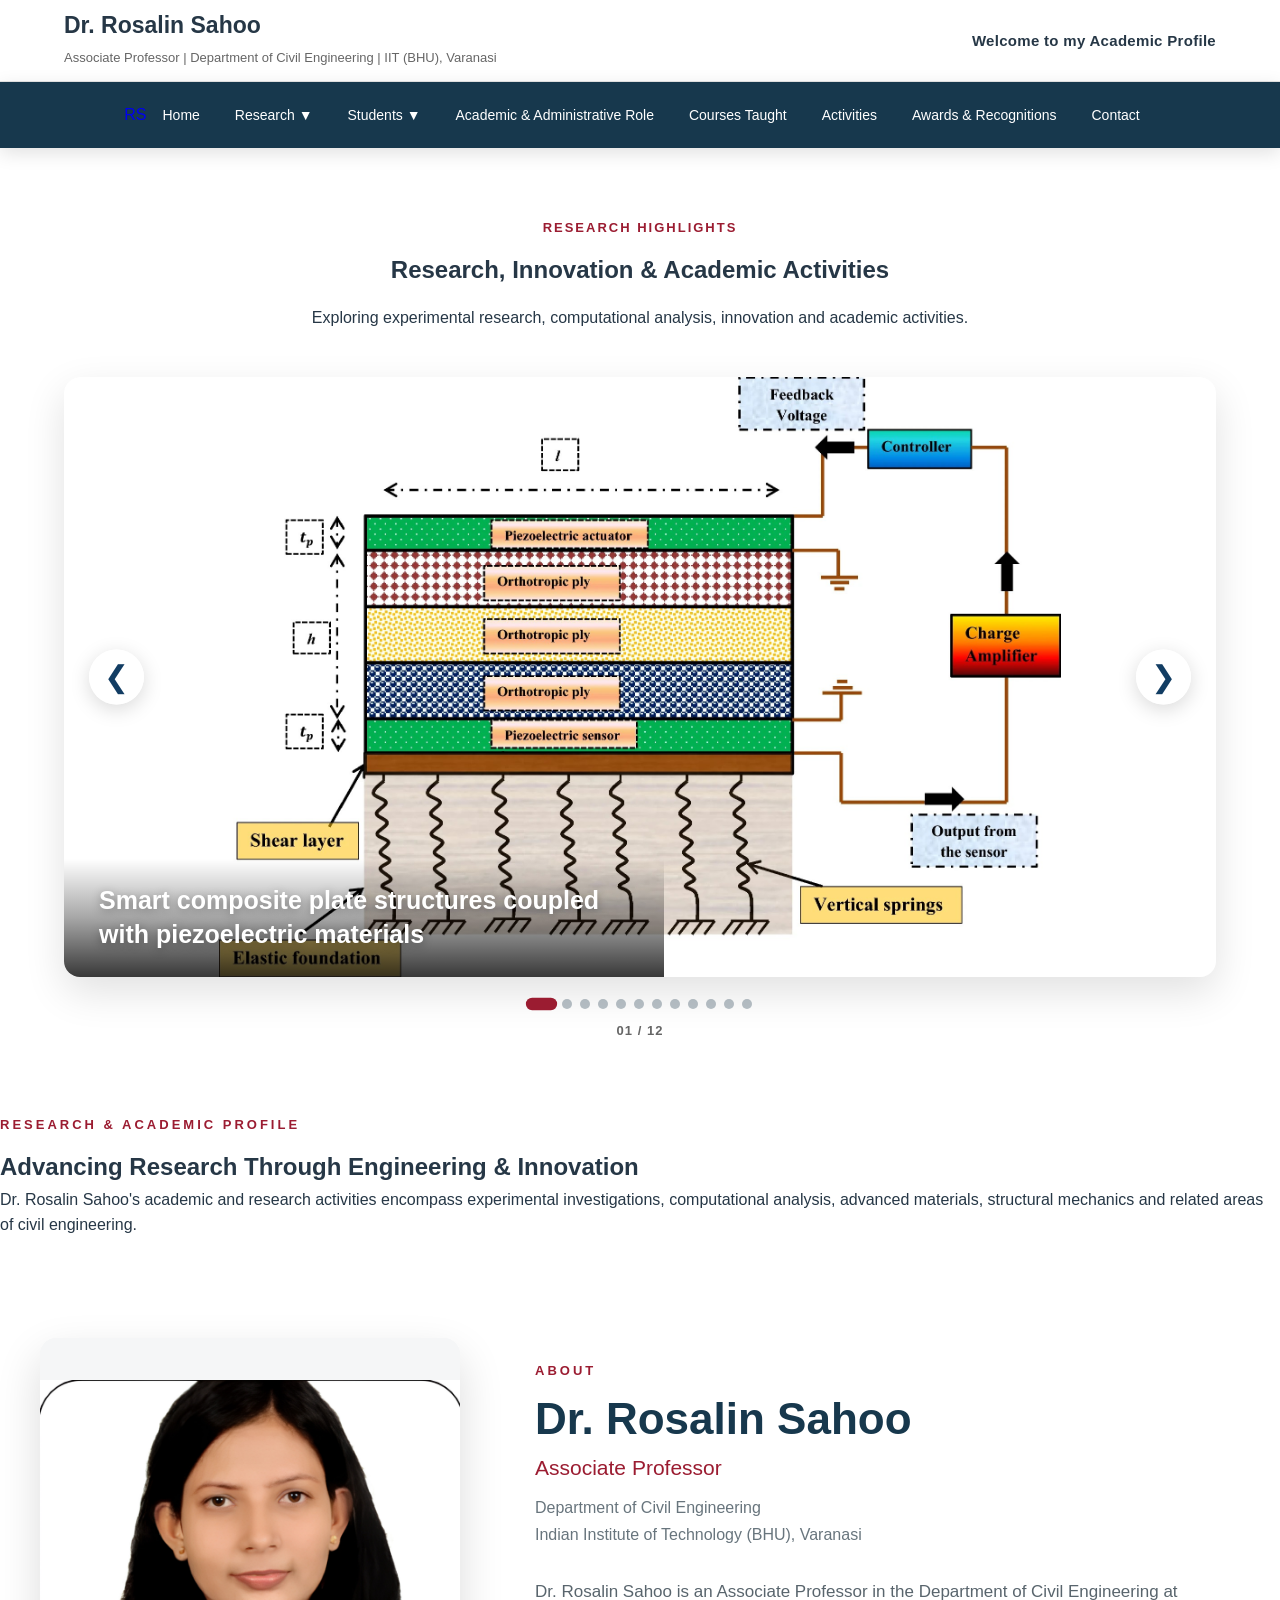
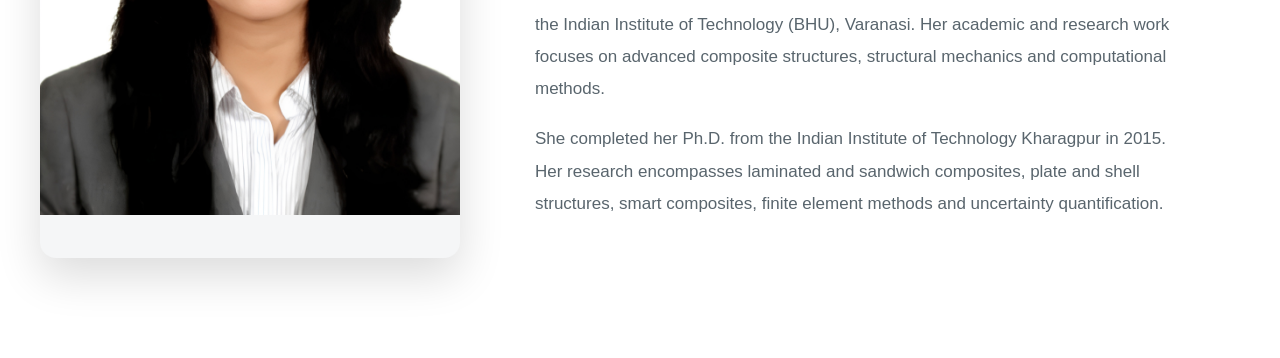
==== commit 4c5af3d5: "Update website" ====
--- a/index.html
+++ b/index.html
@@ -85,18 +85,6 @@
                         Home
                     </a>
                 </li>
-
-
-
-                <!-- ABOUT -->
-
-                <li>
-                    <a href="#about">
-                        About
-                    </a>
-                </li>
-
-
 
                 <!-- RESEARCH -->
 
